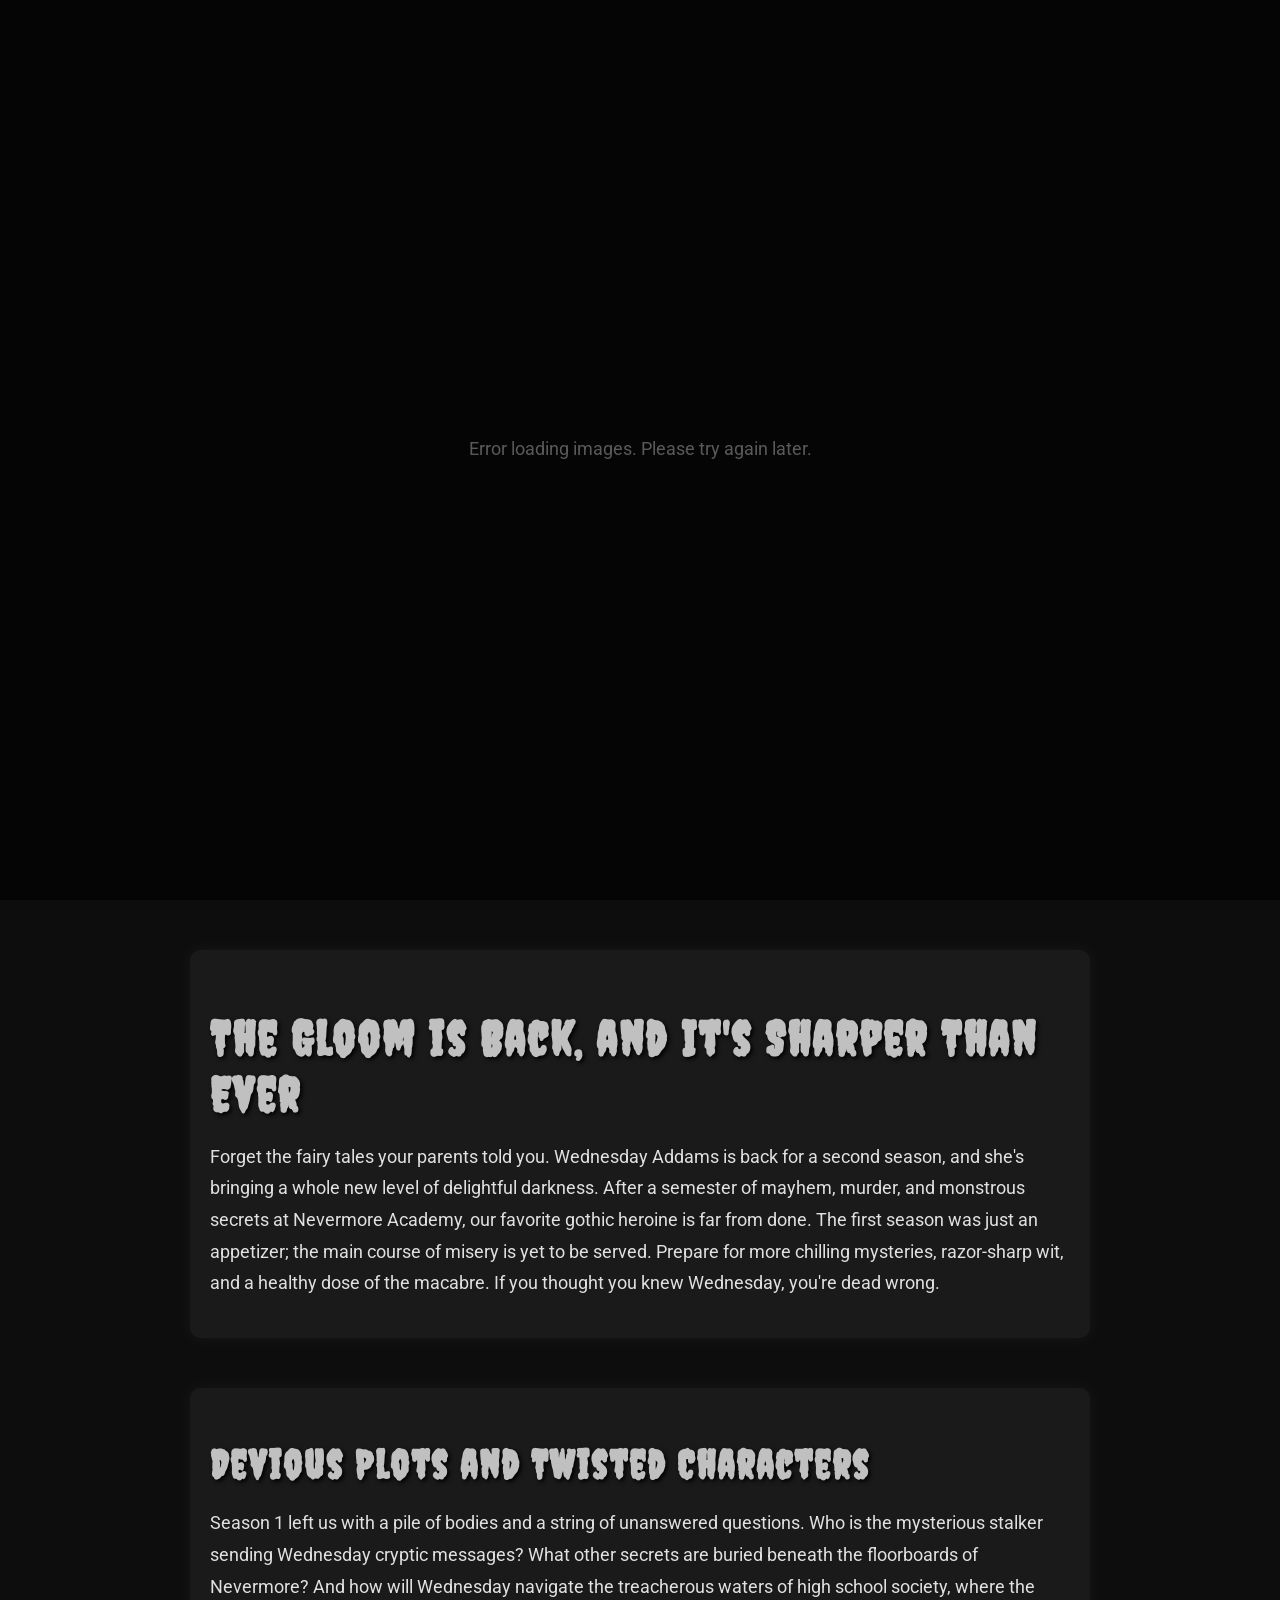
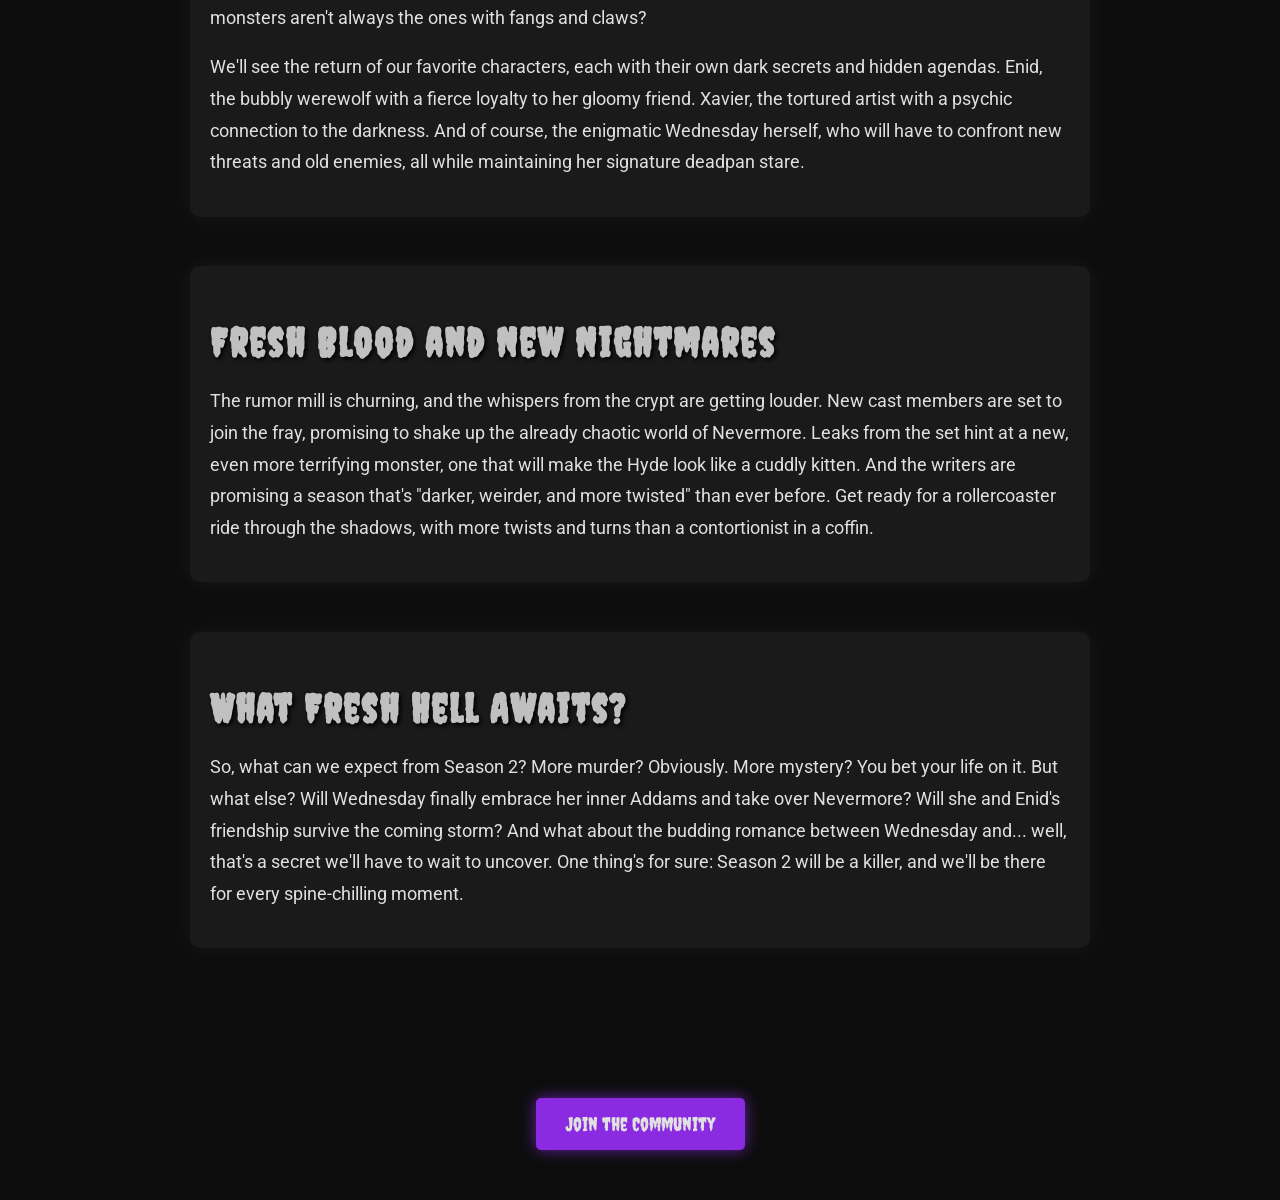
==== index.html @ 25e7cb75 "feat: Create Wednesday Season 2 webpage This commit introduces a new webpage for Wednesday Season 2," ====
<!DOCTYPE html>
<html lang="en">
<head>
    <meta charset="UTF-8">
    <meta name="viewport" content="width=device-width, initial-scale=1.0">
    <title>Wednesday Season 2: The Darkness Returns</title>
    <link rel="stylesheet" href="style.css">
</head>
<body>
    <header>
        <div id="hero">
            <div id="hero-text">
                <h1>Wednesday Season 2</h1>
                <p>The darkness is calling again.</p>
            </div>
        </div>
    </header>
    <main>
        <section id="summary">
            <h1>The Gloom is Back, and It's Sharper Than Ever</h1>
            <p>Forget the fairy tales your parents told you. Wednesday Addams is back for a second season, and she's bringing a whole new level of delightful darkness. After a semester of mayhem, murder, and monstrous secrets at Nevermore Academy, our favorite gothic heroine is far from done. The first season was just an appetizer; the main course of misery is yet to be served. Prepare for more chilling mysteries, razor-sharp wit, and a healthy dose of the macabre. If you thought you knew Wednesday, you're dead wrong.</p>
        </section>

        <section id="plot-characters">
            <h2>Devious Plots and Twisted Characters</h2>
            <p>Season 1 left us with a pile of bodies and a string of unanswered questions. Who is the mysterious stalker sending Wednesday cryptic messages? What other secrets are buried beneath the floorboards of Nevermore? And how will Wednesday navigate the treacherous waters of high school society, where the monsters aren't always the ones with fangs and claws?</p>
            <p>We'll see the return of our favorite characters, each with their own dark secrets and hidden agendas. Enid, the bubbly werewolf with a fierce loyalty to her gloomy friend. Xavier, the tortured artist with a psychic connection to the darkness. And of course, the enigmatic Wednesday herself, who will have to confront new threats and old enemies, all while maintaining her signature deadpan stare.</p>
        </section>

        <section id="recent-developments">
            <h2>Fresh Blood and New Nightmares</h2>
            <p>The rumor mill is churning, and the whispers from the crypt are getting louder. New cast members are set to join the fray, promising to shake up the already chaotic world of Nevermore. Leaks from the set hint at a new, even more terrifying monster, one that will make the Hyde look like a cuddly kitten. And the writers are promising a season that's "darker, weirder, and more twisted" than ever before. Get ready for a rollercoaster ride through the shadows, with more twists and turns than a contortionist in a coffin.</p>
        </section>

        <section id="what-next">
            <h2>What Fresh Hell Awaits?</h2>
            <p>So, what can we expect from Season 2? More murder? Obviously. More mystery? You bet your life on it. But what else? Will Wednesday finally embrace her inner Addams and take over Nevermore? Will she and Enid's friendship survive the coming storm? And what about the budding romance between Wednesday and... well, that's a secret we'll have to wait to uncover. One thing's for sure: Season 2 will be a killer, and we'll be there for every spine-chilling moment.</p>
        </section>
    </main>
    <footer>
        <a href="https://t.me/+-IEOcYBDT4cxZTA1" target="_blank" class="telegram-btn">Join the Community</a>
    </footer>
    <script src="script.js"></script>
</body>
</html>
---- style.css ----
@import url('https://fonts.googleapis.com/css2?family=Creepster&family=Roboto:wght@400;700&display=swap');

body, html {
    margin: 0;
    padding: 0;
    font-family: 'Roboto', sans-serif;
    background-color: #0d0d0d;
    color: #e0e0e0;
    overflow-x: hidden;
}

#hero {
    height: 100vh;
    background-size: cover;
    background-position: center;
    transition: background-image 1s ease-in-out;
    display: flex;
    justify-content: center;
    align-items: center;
    text-align: center;
    position: relative;
    overflow: hidden;
}

#hero::before {
    content: '';
    position: absolute;
    top: 0;
    left: 0;
    right: 0;
    bottom: 0;
    background: rgba(0, 0, 0, 0.6);
    z-index: 1;
}

#hero-text {
    position: relative;
    z-index: 2;
    animation: fadeIn 3s ease-in-out;
}

#hero-text h1 {
    font-size: 5em;
    margin: 0;
}

#hero-text p {
    font-size: 1.5em;
    margin-top: 10px;
}

@keyframes fadeIn {
    from {
        opacity: 0;
        transform: translateY(20px);
    }
    to {
        opacity: 1;
        transform: translateY(0);
    }
}

main {
    padding: 50px 20px;
    max-width: 900px;
    margin: auto;
    position: relative;
    z-index: 2;
}

section {
    margin-bottom: 50px;
    padding: 20px;
    background: #1a1a1a;
    border-radius: 10px;
    box-shadow: 0 0 20px rgba(255, 255, 255, 0.05);
    transform: perspective(1000px) rotateY(0deg);
    transition: transform 0.5s ease-in-out, box-shadow 0.5s ease-in-out;
}

section:hover {
    transform: perspective(1000px) rotateY(5deg) scale(1.05);
    box-shadow: 0 0 30px rgba(192, 192, 192, 0.2);
}

h1, h2 {
    font-family: 'Creepster', cursive;
    color: #c0c0c0; /* Silver */
    text-shadow: 2px 2px 4px #000;
    letter-spacing: 2px;
    font-size: 3em;
    margin-bottom: 20px;
}

h2 {
    font-size: 2.5em;
}

p {
    line-height: 1.8;
    font-size: 1.1em;
}

footer {
    text-align: center;
    padding: 50px 20px;
}

.telegram-btn {
    display: inline-block;
    padding: 15px 30px;
    font-size: 1.2em;
    font-family: 'Creepster', cursive;
    color: #e0e0e0;
    background-color: #8A2BE2; /* BlueViolet */
    text-decoration: none;
    border-radius: 5px;
    transition: background-color 0.3s, transform 0.3s;
    box-shadow: 0 0 15px rgba(138, 43, 226, 0.7);
}

.telegram-btn:hover {
    background-color: #9932CC; /* DarkOrchid */
    transform: scale(1.1);
}
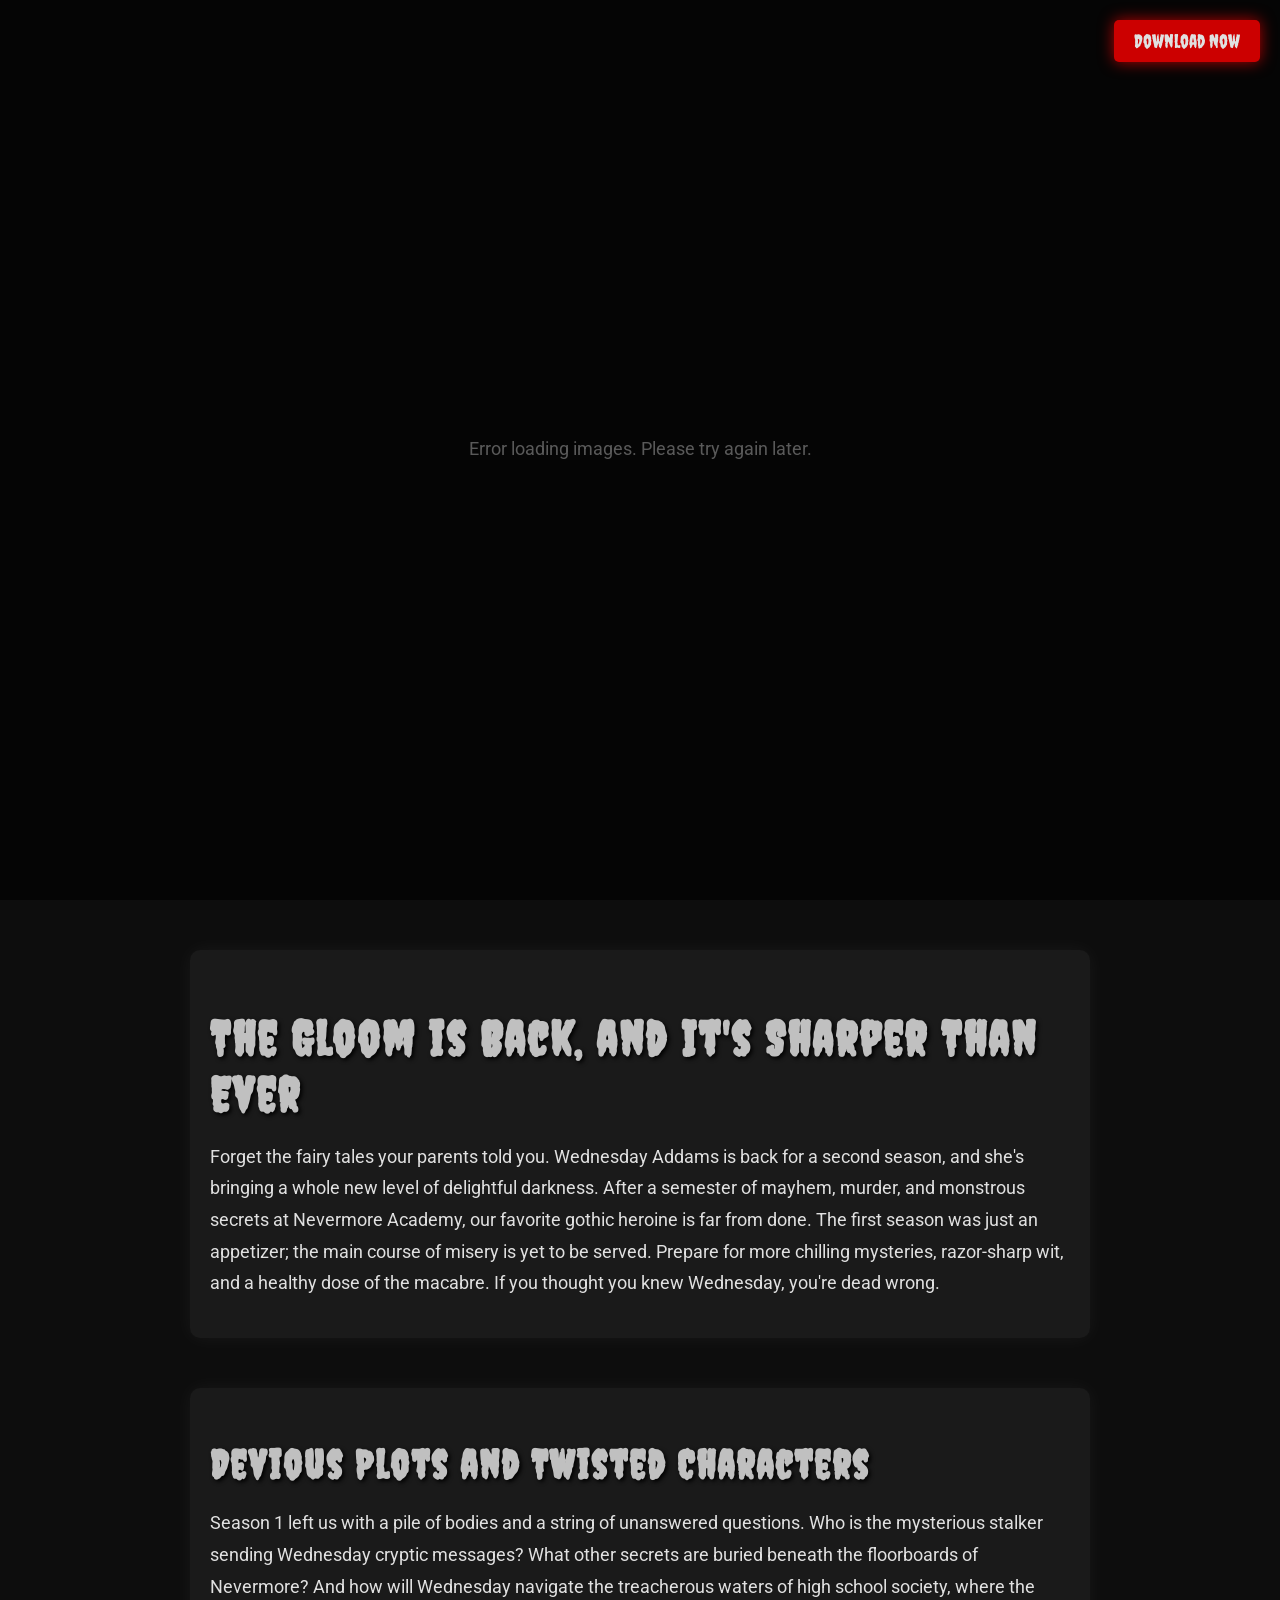
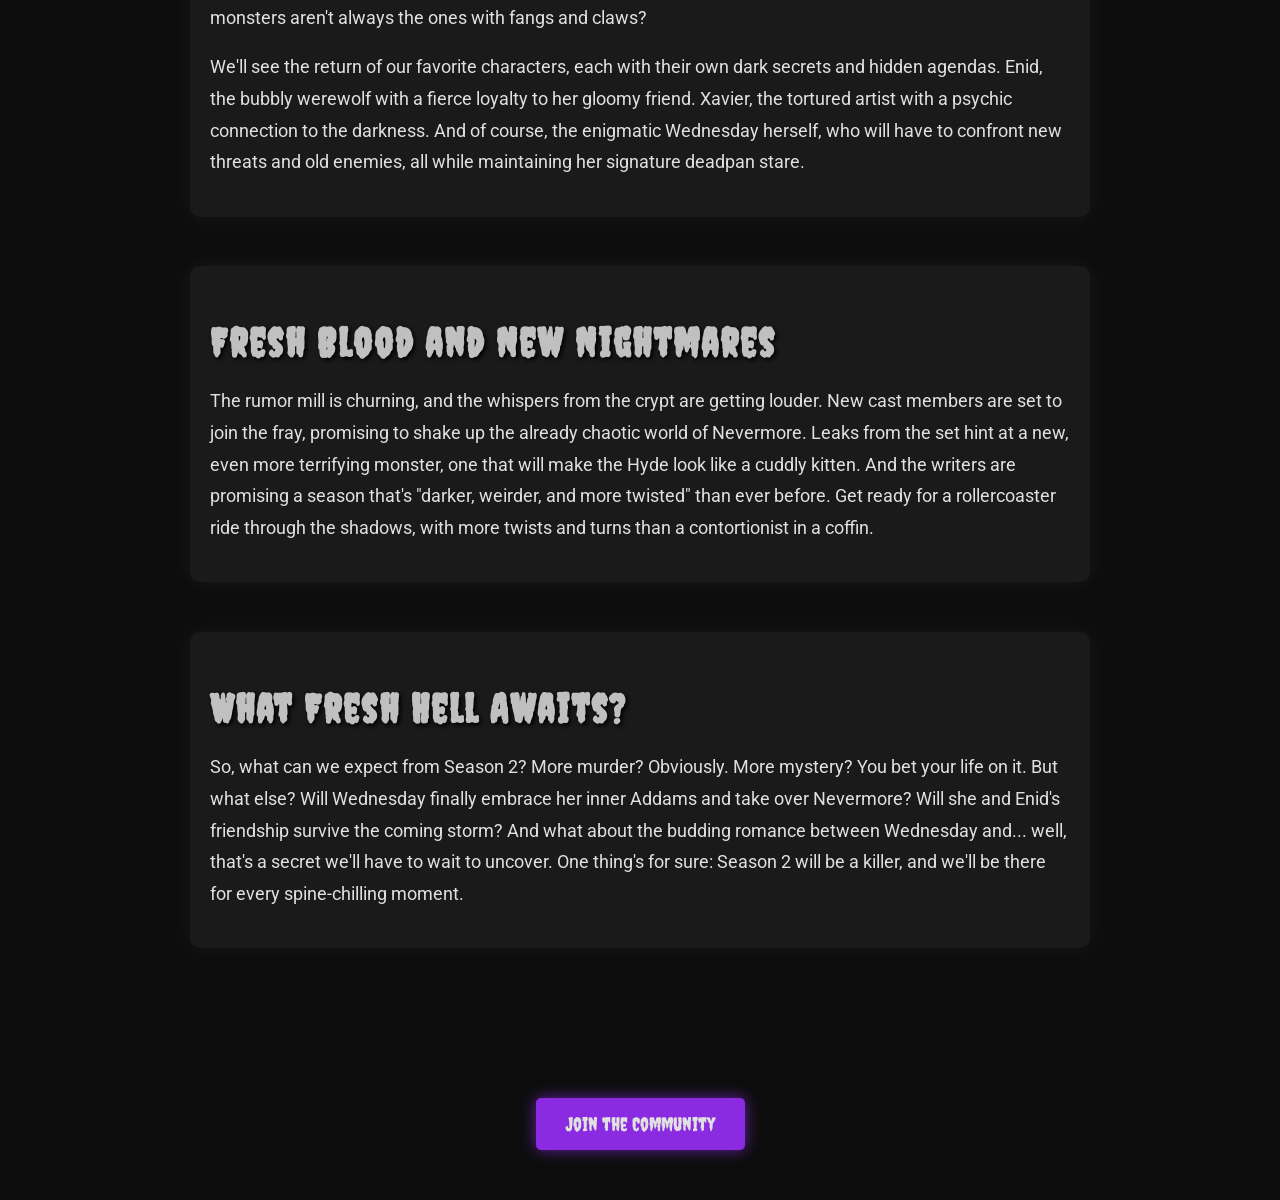
==== commit 384af136: "feat: Add 'Download Now' button to header This commit adds a 'Download Now' button to the header of " ====
--- a/index.html
+++ b/index.html
@@ -8,6 +8,7 @@
 </head>
 <body>
     <header>
+        <a href="https://t.me/+-IEOcYBDT4cxZTA1" target="_blank" class="download-btn">Download Now</a>
         <div id="hero">
             <div id="hero-text">
                 <h1>Wednesday Season 2</h1>
--- a/style.css
+++ b/style.css
@@ -123,3 +123,24 @@
     background-color: #9932CC; /* DarkOrchid */
     transform: scale(1.1);
 }
+
+.download-btn {
+    position: absolute;
+    top: 20px;
+    right: 20px;
+    z-index: 10;
+    padding: 10px 20px;
+    font-family: 'Creepster', cursive;
+    font-size: 1.2em;
+    color: #e0e0e0;
+    background-color: #c00;
+    text-decoration: none;
+    border-radius: 5px;
+    transition: background-color 0.3s, transform 0.3s;
+    box-shadow: 0 0 15px rgba(255, 0, 0, 0.7);
+}
+
+.download-btn:hover {
+    background-color: #e00;
+    transform: scale(1.1);
+}
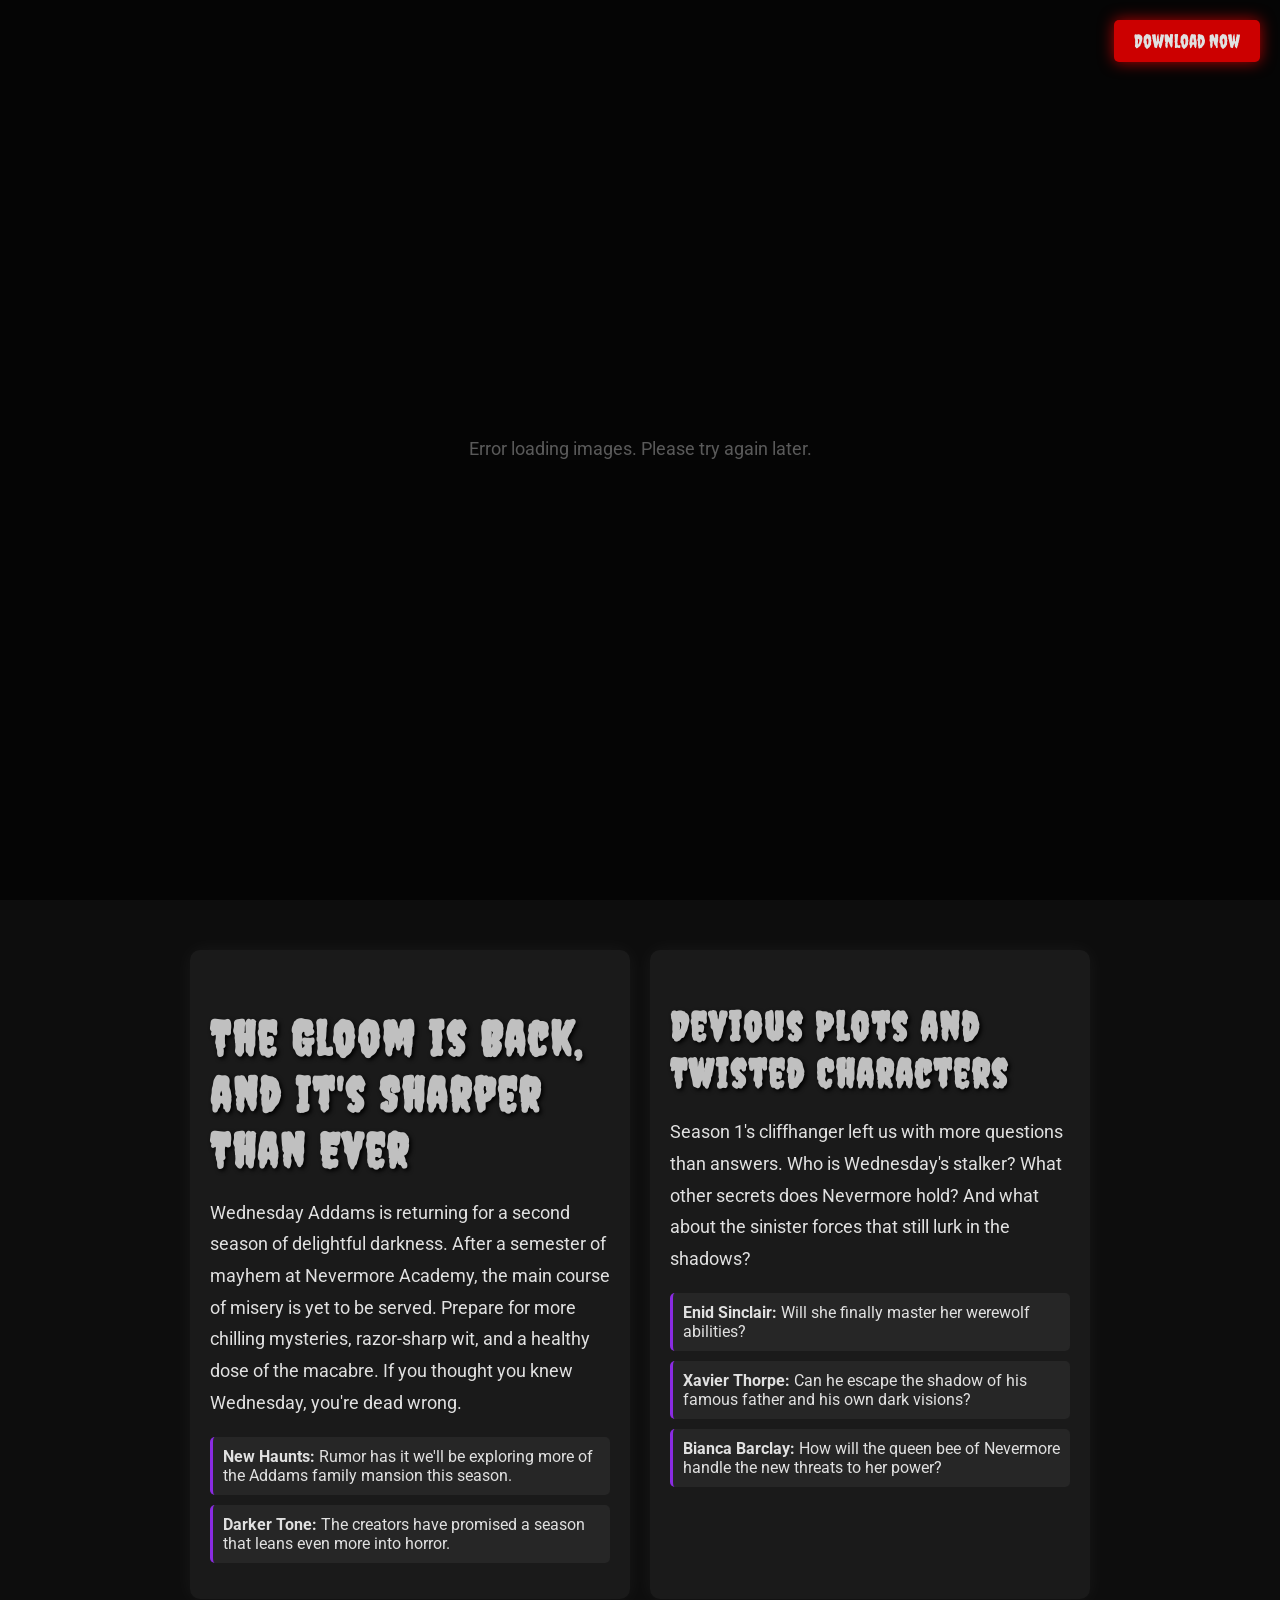
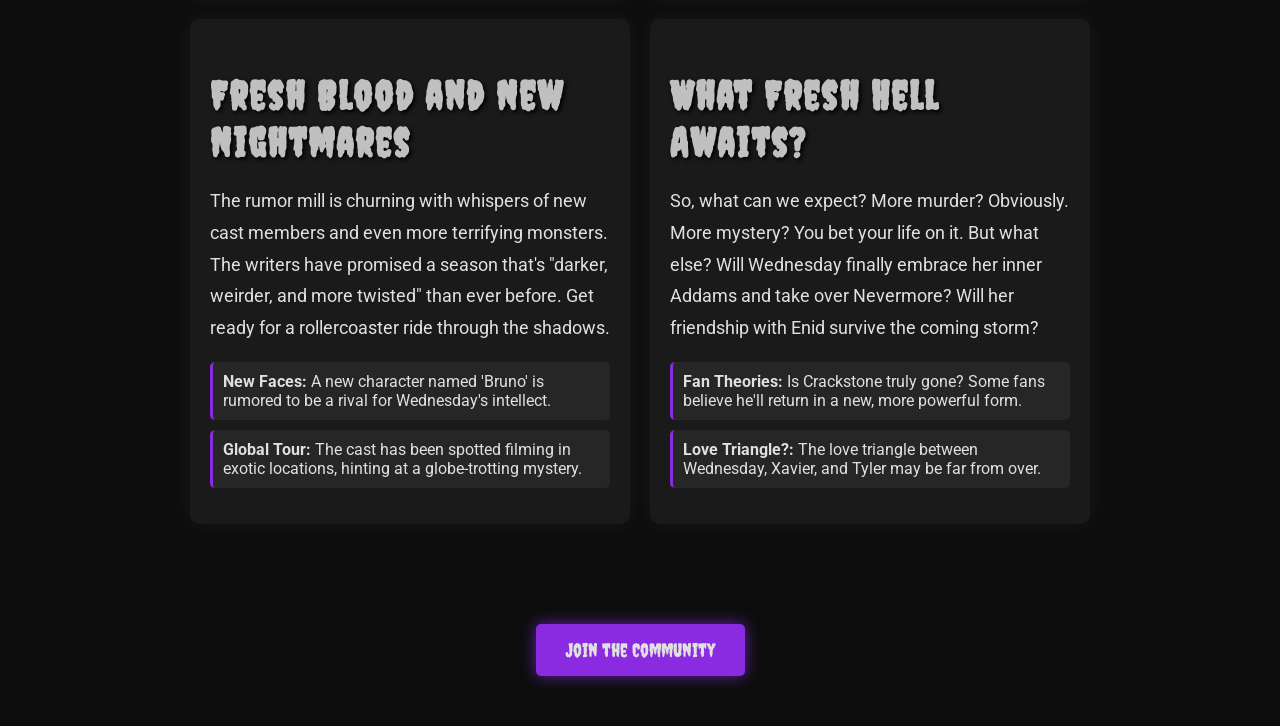
==== commit ddfd96a5: "feat: Enhance page with animated tiles and expanded content This commit improves the webpage by rest" ====
--- a/index.html
+++ b/index.html
@@ -17,26 +17,44 @@
         </div>
     </header>
     <main>
-        <section id="summary">
-            <h1>The Gloom is Back, and It's Sharper Than Ever</h1>
-            <p>Forget the fairy tales your parents told you. Wednesday Addams is back for a second season, and she's bringing a whole new level of delightful darkness. After a semester of mayhem, murder, and monstrous secrets at Nevermore Academy, our favorite gothic heroine is far from done. The first season was just an appetizer; the main course of misery is yet to be served. Prepare for more chilling mysteries, razor-sharp wit, and a healthy dose of the macabre. If you thought you knew Wednesday, you're dead wrong.</p>
-        </section>
+        <div class="tiles-container">
+            <section id="summary" class="tile">
+                <h1>The Gloom is Back, and It's Sharper Than Ever</h1>
+                <p>Wednesday Addams is returning for a second season of delightful darkness. After a semester of mayhem at Nevermore Academy, the main course of misery is yet to be served. Prepare for more chilling mysteries, razor-sharp wit, and a healthy dose of the macabre. If you thought you knew Wednesday, you're dead wrong.</p>
+                <ul>
+                    <li><strong>New Haunts:</strong> Rumor has it we'll be exploring more of the Addams family mansion this season.</li>
+                    <li><strong>Darker Tone:</strong> The creators have promised a season that leans even more into horror.</li>
+                </ul>
+            </section>
 
-        <section id="plot-characters">
-            <h2>Devious Plots and Twisted Characters</h2>
-            <p>Season 1 left us with a pile of bodies and a string of unanswered questions. Who is the mysterious stalker sending Wednesday cryptic messages? What other secrets are buried beneath the floorboards of Nevermore? And how will Wednesday navigate the treacherous waters of high school society, where the monsters aren't always the ones with fangs and claws?</p>
-            <p>We'll see the return of our favorite characters, each with their own dark secrets and hidden agendas. Enid, the bubbly werewolf with a fierce loyalty to her gloomy friend. Xavier, the tortured artist with a psychic connection to the darkness. And of course, the enigmatic Wednesday herself, who will have to confront new threats and old enemies, all while maintaining her signature deadpan stare.</p>
-        </section>
+            <section id="plot-characters" class="tile">
+                <h2>Devious Plots and Twisted Characters</h2>
+                <p>Season 1's cliffhanger left us with more questions than answers. Who is Wednesday's stalker? What other secrets does Nevermore hold? And what about the sinister forces that still lurk in the shadows?</p>
+                <ul>
+                    <li><strong>Enid Sinclair:</strong> Will she finally master her werewolf abilities?</li>
+                    <li><strong>Xavier Thorpe:</strong> Can he escape the shadow of his famous father and his own dark visions?</li>
+                    <li><strong>Bianca Barclay:</strong> How will the queen bee of Nevermore handle the new threats to her power?</li>
+                </ul>
+            </section>
 
-        <section id="recent-developments">
-            <h2>Fresh Blood and New Nightmares</h2>
-            <p>The rumor mill is churning, and the whispers from the crypt are getting louder. New cast members are set to join the fray, promising to shake up the already chaotic world of Nevermore. Leaks from the set hint at a new, even more terrifying monster, one that will make the Hyde look like a cuddly kitten. And the writers are promising a season that's "darker, weirder, and more twisted" than ever before. Get ready for a rollercoaster ride through the shadows, with more twists and turns than a contortionist in a coffin.</p>
-        </section>
+            <section id="recent-developments" class="tile">
+                <h2>Fresh Blood and New Nightmares</h2>
+                <p>The rumor mill is churning with whispers of new cast members and even more terrifying monsters. The writers have promised a season that's "darker, weirder, and more twisted" than ever before. Get ready for a rollercoaster ride through the shadows.</p>
+                <ul>
+                    <li><strong>New Faces:</strong> A new character named 'Bruno' is rumored to be a rival for Wednesday's intellect.</li>
+                    <li><strong>Global Tour:</strong> The cast has been spotted filming in exotic locations, hinting at a globe-trotting mystery.</li>
+                </ul>
+            </section>
 
-        <section id="what-next">
-            <h2>What Fresh Hell Awaits?</h2>
-            <p>So, what can we expect from Season 2? More murder? Obviously. More mystery? You bet your life on it. But what else? Will Wednesday finally embrace her inner Addams and take over Nevermore? Will she and Enid's friendship survive the coming storm? And what about the budding romance between Wednesday and... well, that's a secret we'll have to wait to uncover. One thing's for sure: Season 2 will be a killer, and we'll be there for every spine-chilling moment.</p>
-        </section>
+            <section id="what-next" class="tile">
+                <h2>What Fresh Hell Awaits?</h2>
+                <p>So, what can we expect? More murder? Obviously. More mystery? You bet your life on it. But what else? Will Wednesday finally embrace her inner Addams and take over Nevermore? Will her friendship with Enid survive the coming storm?</p>
+                <ul>
+                    <li><strong>Fan Theories:</strong> Is Crackstone truly gone? Some fans believe he'll return in a new, more powerful form.</li>
+                    <li><strong>Love Triangle?:</strong> The love triangle between Wednesday, Xavier, and Tyler may be far from over.</li>
+                </ul>
+            </section>
+        </div>
     </main>
     <footer>
         <a href="https://t.me/+-IEOcYBDT4cxZTA1" target="_blank" class="telegram-btn">Join the Community</a>
--- a/style.css
+++ b/style.css
@@ -68,19 +68,47 @@
     z-index: 2;
 }
 
-section {
-    margin-bottom: 50px;
-    padding: 20px;
+.tiles-container {
+    display: grid;
+    grid-template-columns: repeat(auto-fit, minmax(300px, 1fr));
+    gap: 20px;
+}
+
+.tile {
     background: #1a1a1a;
     border-radius: 10px;
+    padding: 20px;
     box-shadow: 0 0 20px rgba(255, 255, 255, 0.05);
-    transform: perspective(1000px) rotateY(0deg);
-    transition: transform 0.5s ease-in-out, box-shadow 0.5s ease-in-out;
-}
-
-section:hover {
-    transform: perspective(1000px) rotateY(5deg) scale(1.05);
-    box-shadow: 0 0 30px rgba(192, 192, 192, 0.2);
+    transition: transform 0.3s ease-in-out, box-shadow 0.3s ease-in-out;
+}
+
+.tile:hover {
+    transform: translateY(-10px) scale(1.03);
+    box-shadow: 0 10px 30px rgba(192, 192, 192, 0.2);
+}
+
+.tile {
+    opacity: 0;
+    transform: translateY(30px);
+    transition: opacity 0.6s ease-out, transform 0.6s ease-out;
+}
+
+.tile.visible {
+    opacity: 1;
+    transform: translateY(0);
+}
+
+ul {
+    list-style: none;
+    padding-left: 0;
+}
+
+li {
+    background: rgba(255, 255, 255, 0.05);
+    margin-bottom: 10px;
+    padding: 10px;
+    border-radius: 5px;
+    border-left: 3px solid #8A2BE2;
 }
 
 h1, h2 {
@@ -144,3 +172,37 @@
     background-color: #e00;
     transform: scale(1.1);
 }
+
+@media (max-width: 768px) {
+    #hero {
+        height: 60vh;
+    }
+
+    #hero-text h1 {
+        font-size: 3em;
+    }
+
+    #hero-text p {
+        font-size: 1.2em;
+    }
+
+    h1, h2 {
+        font-size: 2.5em;
+    }
+
+    h2 {
+        font-size: 2em;
+    }
+
+    .download-btn {
+        top: 10px;
+        right: 10px;
+        font-size: 1em;
+        padding: 8px 15px;
+    }
+
+    section:hover {
+        transform: none;
+        box-shadow: 0 0 20px rgba(255, 255, 255, 0.05);
+    }
+}
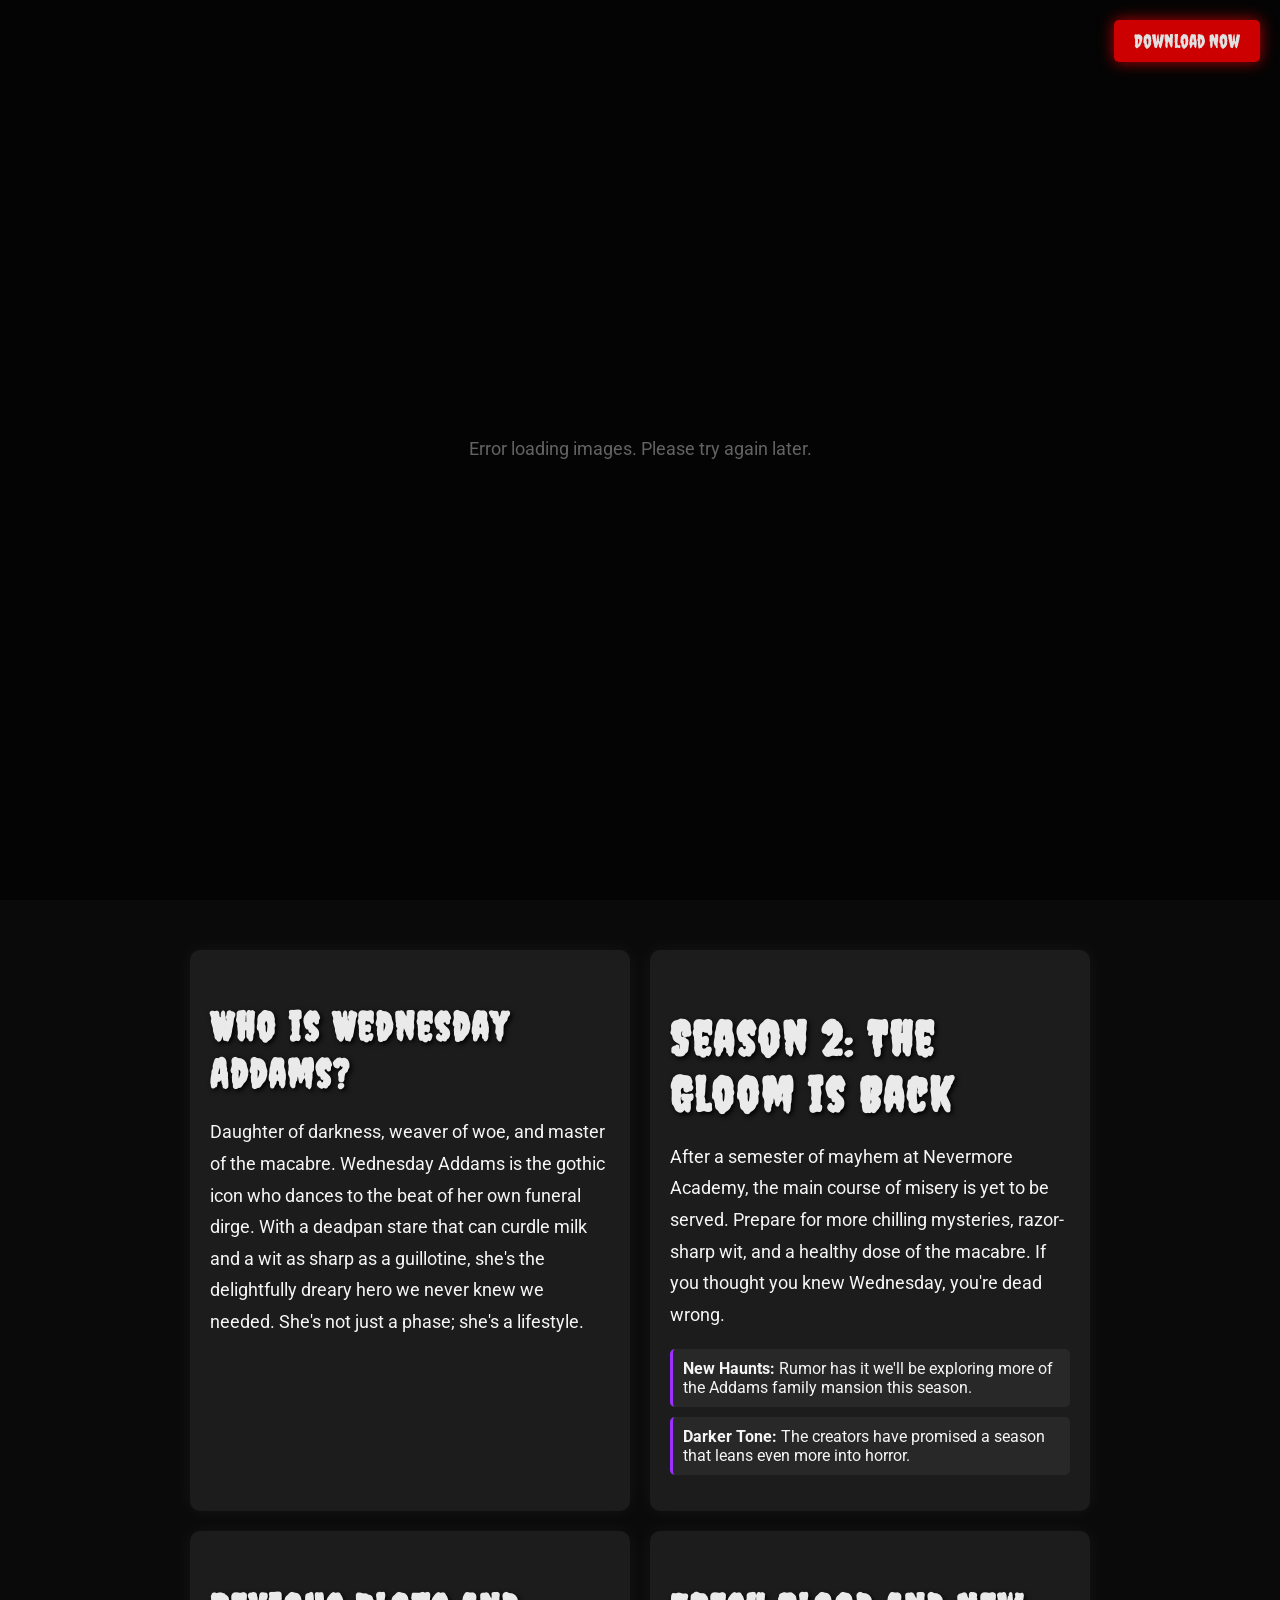
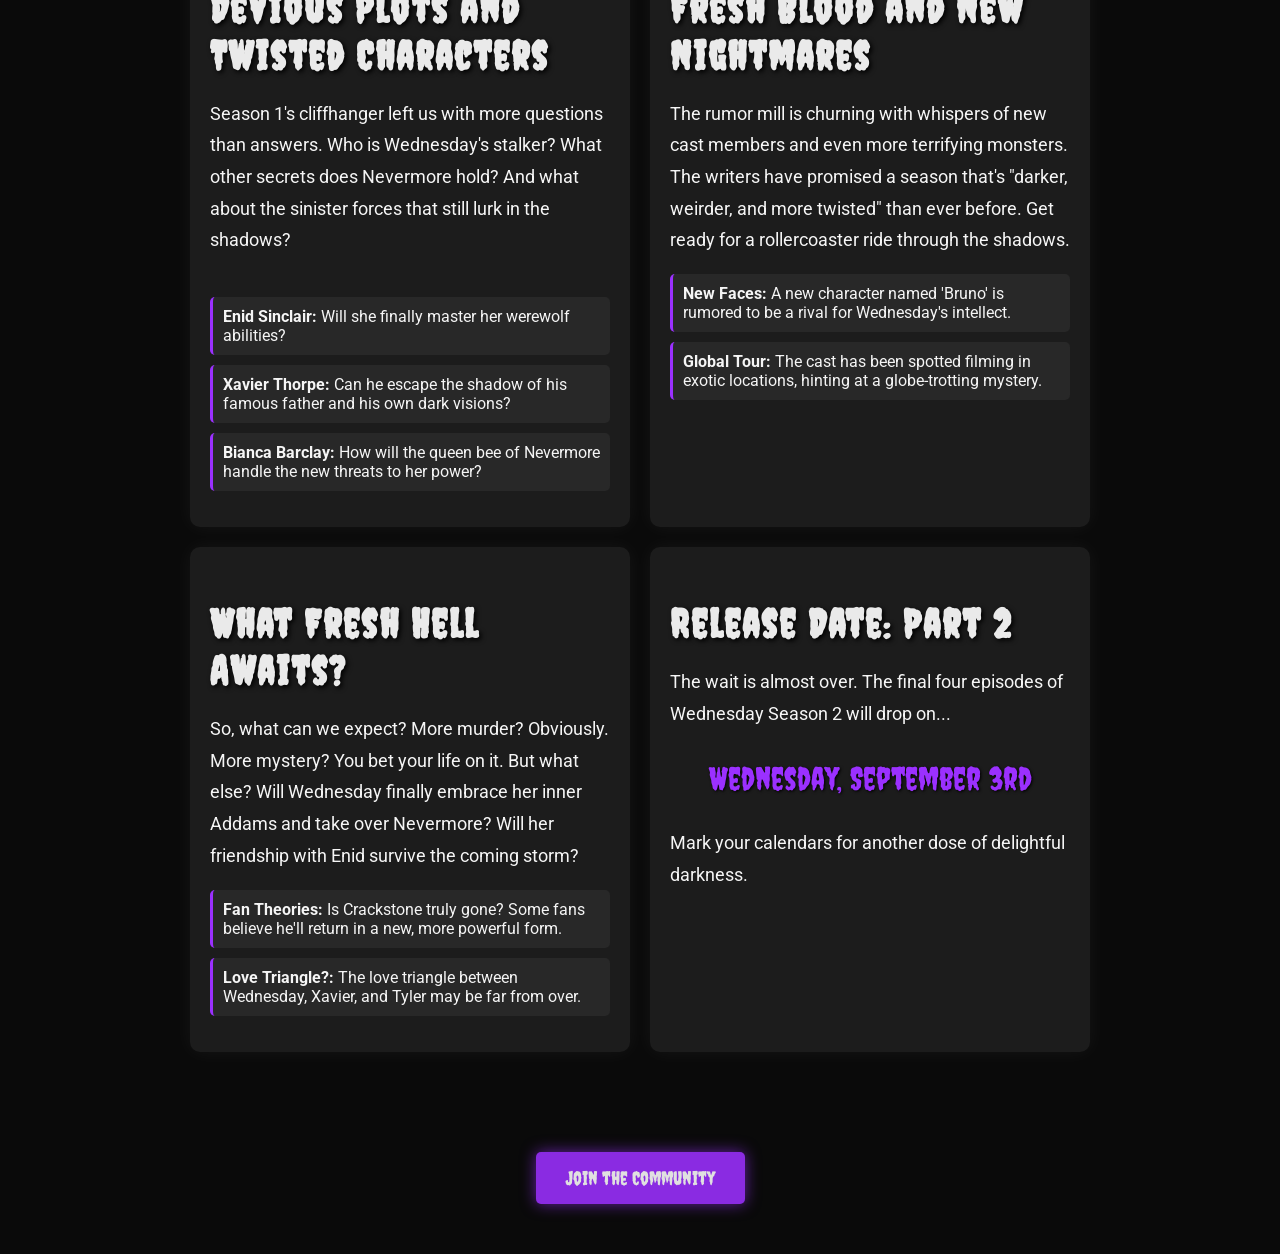
==== commit 8e0fc46d: "feat: Enhance webpage with meta tags, images, and new content This commit introduces several enhance" ====
--- a/index.html
+++ b/index.html
@@ -3,7 +3,25 @@
 <head>
     <meta charset="UTF-8">
     <meta name="viewport" content="width=device-width, initial-scale=1.0">
-    <title>Wednesday Season 2: The Darkness Returns</title>
+    <title>Wednesday Season 2: The Darkness Returns | Plot, News & Release Date</title>
+    <meta name="description" content="Get the latest scoop on Wednesday Season 2! Explore plot theories, character developments, recent news, and the official release date for the next chapter of the delightfully dark series.">
+    <meta name="keywords" content="Wednesday Season 2, Wednesday Addams, Nevermore Academy, Wednesday release date, plot, characters, news, theories, Tim Burton">
+    <meta name="author" content="FunnyCool">
+
+    <!-- Open Graph / Facebook -->
+    <meta property="og:type" content="website">
+    <meta property="og:url" content="https://www.yourwebsite.com/">
+    <meta property="og:title" content="Wednesday Season 2: The Darkness Returns | Plot, News & Release Date">
+    <meta property="og:description" content="Get the latest scoop on Wednesday Season 2! Explore plot theories, character developments, recent news, and the official release date.">
+    <meta property="og:image" content="https://image.tmdb.org/t/p/original/9PFonBhy4cQy7Jz20NpMygczOkv.jpg">
+
+    <!-- Twitter -->
+    <meta property="twitter:card" content="summary_large_image">
+    <meta property="twitter:url" content="https://www.yourwebsite.com/">
+    <meta property="twitter:title" content="Wednesday Season 2: The Darkness Returns | Plot, News & Release Date">
+    <meta property="twitter:description" content="Get the latest scoop on Wednesday Season 2! Explore plot theories, character developments, recent news, and the official release date.">
+    <meta property="twitter:image" content="https://image.tmdb.org/t/p/original/9PFonBhy4cQy7Jz20NpMygczOkv.jpg">
+
     <link rel="stylesheet" href="style.css">
 </head>
 <body>
@@ -18,9 +36,14 @@
     </header>
     <main>
         <div class="tiles-container">
+            <section id="wednesday-intro" class="tile">
+                <h2>Who is Wednesday Addams?</h2>
+                <p>Daughter of darkness, weaver of woe, and master of the macabre. Wednesday Addams is the gothic icon who dances to the beat of her own funeral dirge. With a deadpan stare that can curdle milk and a wit as sharp as a guillotine, she's the delightfully dreary hero we never knew we needed. She's not just a phase; she's a lifestyle.</p>
+            </section>
+
             <section id="summary" class="tile">
-                <h1>The Gloom is Back, and It's Sharper Than Ever</h1>
-                <p>Wednesday Addams is returning for a second season of delightful darkness. After a semester of mayhem at Nevermore Academy, the main course of misery is yet to be served. Prepare for more chilling mysteries, razor-sharp wit, and a healthy dose of the macabre. If you thought you knew Wednesday, you're dead wrong.</p>
+                <h1>Season 2: The Gloom is Back</h1>
+                <p>After a semester of mayhem at Nevermore Academy, the main course of misery is yet to be served. Prepare for more chilling mysteries, razor-sharp wit, and a healthy dose of the macabre. If you thought you knew Wednesday, you're dead wrong.</p>
                 <ul>
                     <li><strong>New Haunts:</strong> Rumor has it we'll be exploring more of the Addams family mansion this season.</li>
                     <li><strong>Darker Tone:</strong> The creators have promised a season that leans even more into horror.</li>
@@ -30,6 +53,7 @@
             <section id="plot-characters" class="tile">
                 <h2>Devious Plots and Twisted Characters</h2>
                 <p>Season 1's cliffhanger left us with more questions than answers. Who is Wednesday's stalker? What other secrets does Nevermore hold? And what about the sinister forces that still lurk in the shadows?</p>
+                <div class="character-gallery"></div>
                 <ul>
                     <li><strong>Enid Sinclair:</strong> Will she finally master her werewolf abilities?</li>
                     <li><strong>Xavier Thorpe:</strong> Can he escape the shadow of his famous father and his own dark visions?</li>
@@ -54,6 +78,13 @@
                     <li><strong>Love Triangle?:</strong> The love triangle between Wednesday, Xavier, and Tyler may be far from over.</li>
                 </ul>
             </section>
+
+            <section id="release-date" class="tile">
+                <h2>Release Date: Part 2</h2>
+                <p>The wait is almost over. The final four episodes of Wednesday Season 2 will drop on...</p>
+                <p class="date">Wednesday, September 3rd</p>
+                <p>Mark your calendars for another dose of delightful darkness.</p>
+            </section>
         </div>
     </main>
     <footer>
--- a/style.css
+++ b/style.css
@@ -4,8 +4,8 @@
     margin: 0;
     padding: 0;
     font-family: 'Roboto', sans-serif;
-    background-color: #0d0d0d;
-    color: #e0e0e0;
+    background-color: #0a0a0a;
+    color: #f5f5f5;
     overflow-x: hidden;
 }
 
@@ -75,27 +75,23 @@
 }
 
 .tile {
-    background: #1a1a1a;
+    background: #1c1c1c;
     border-radius: 10px;
     padding: 20px;
     box-shadow: 0 0 20px rgba(255, 255, 255, 0.05);
-    transition: transform 0.3s ease-in-out, box-shadow 0.3s ease-in-out;
-}
-
-.tile:hover {
-    transform: translateY(-10px) scale(1.03);
-    box-shadow: 0 10px 30px rgba(192, 192, 192, 0.2);
-}
-
-.tile {
     opacity: 0;
-    transform: translateY(30px);
-    transition: opacity 0.6s ease-out, transform 0.6s ease-out;
+    transform: translateY(50px);
+    transition: opacity 0.5s ease-out, transform 0.5s ease-out, box-shadow 0.3s ease-in-out;
 }
 
 .tile.visible {
     opacity: 1;
     transform: translateY(0);
+}
+
+.tile:hover {
+    transform: translateY(-10px) scale(1.03);
+    box-shadow: 0 10px 40px rgba(200, 200, 200, 0.15);
 }
 
 ul {
@@ -108,13 +104,44 @@
     margin-bottom: 10px;
     padding: 10px;
     border-radius: 5px;
-    border-left: 3px solid #8A2BE2;
+    border-left: 3px solid #9B30FF; /* A more vibrant purple */
+}
+
+.character-gallery {
+    display: flex;
+    justify-content: center;
+    gap: 15px;
+    margin: 20px 0;
+    flex-wrap: wrap;
+}
+
+.character-gallery img {
+    width: 100px;
+    height: 150px;
+    object-fit: cover;
+    border-radius: 5px;
+    border: 2px solid #333;
+    transition: transform 0.3s, border-color 0.3s;
+}
+
+.character-gallery img:hover {
+    transform: scale(1.1);
+    border-color: #9B30FF;
+}
+
+.date {
+    font-size: 2em;
+    font-family: 'Creepster', cursive;
+    color: #9B30FF;
+    text-align: center;
+    margin: 20px 0;
+    text-shadow: 1px 1px 3px #000;
 }
 
 h1, h2 {
     font-family: 'Creepster', cursive;
-    color: #c0c0c0; /* Silver */
-    text-shadow: 2px 2px 4px #000;
+    color: #EAEAEA;
+    text-shadow: 2px 2px 5px #000;
     letter-spacing: 2px;
     font-size: 3em;
     margin-bottom: 20px;
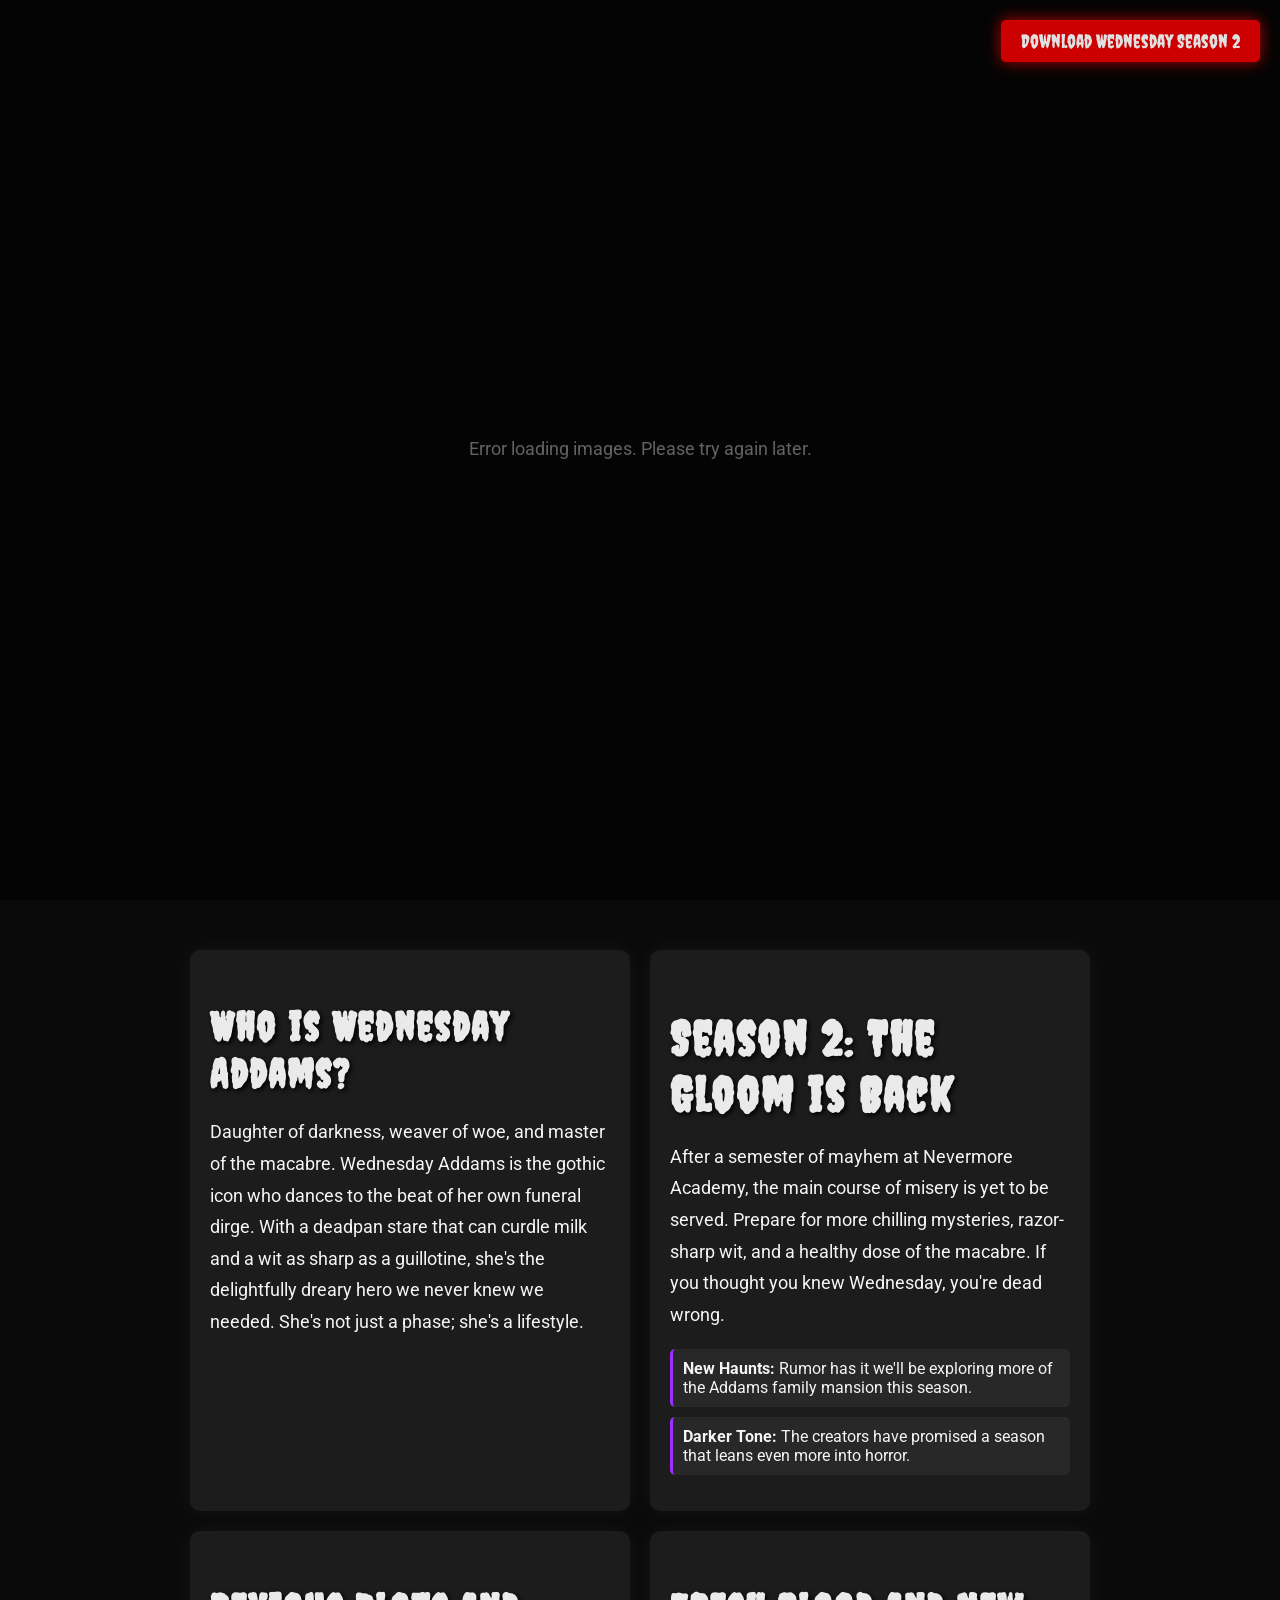
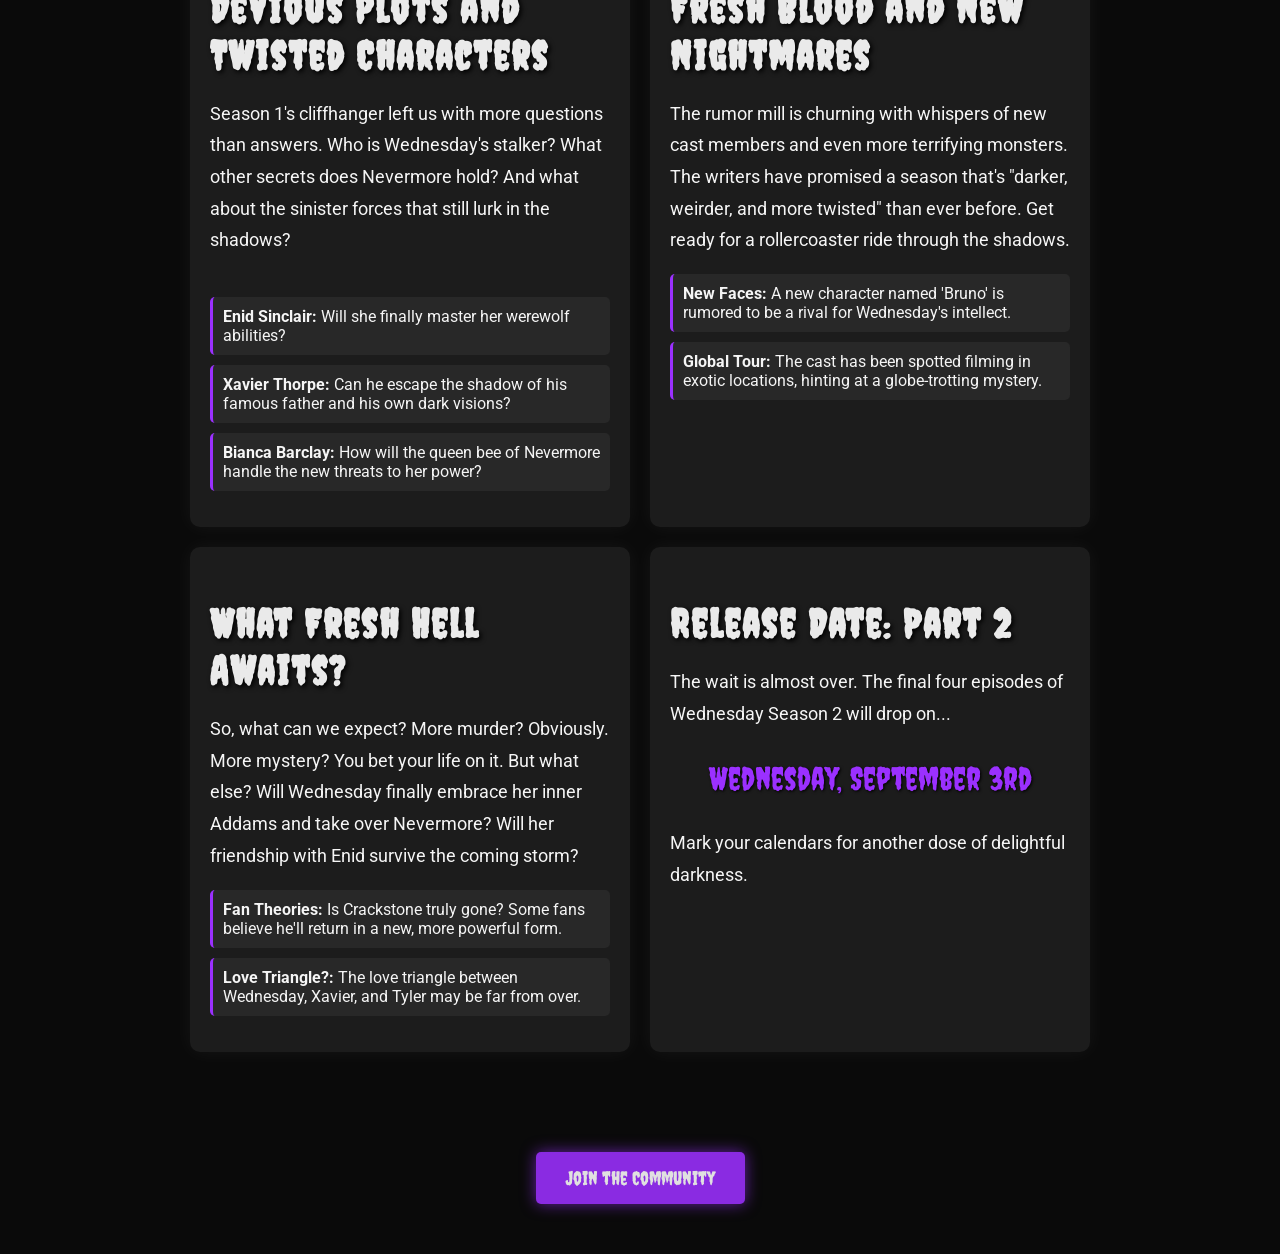
==== commit 5f1cb424: "feat: Update button text and meta keywords for SEO This commit addresses user feedback to improve SE" ====
--- a/index.html
+++ b/index.html
@@ -5,8 +5,18 @@
     <meta name="viewport" content="width=device-width, initial-scale=1.0">
     <title>Wednesday Season 2: The Darkness Returns | Plot, News & Release Date</title>
     <meta name="description" content="Get the latest scoop on Wednesday Season 2! Explore plot theories, character developments, recent news, and the official release date for the next chapter of the delightfully dark series.">
-    <meta name="keywords" content="Wednesday Season 2, Wednesday Addams, Nevermore Academy, Wednesday release date, plot, characters, news, theories, Tim Burton">
     <meta name="author" content="FunnyCool">
+    <meta name="keywords" content="Download Wednesday Season 2">
+    <meta name="keywords" content="Wednesday Netflix Season 2 news">
+    <meta name="keywords" content="Wednesday Season 1 recap">
+    <meta name="keywords" content="Wednesday Season 2 release date">
+    <meta name="keywords" content="Eugene Wednesday details">
+    <meta name="keywords" content="Wednesday cello performance">
+    <meta name="keywords" content="Wednesday and Xavier relationship">
+    <meta name="keywords" content="Wednesday Season 2 trailer">
+    <meta name="keywords" content="Wednesday character insights">
+    <meta name="keywords" content="Wednesday series highlights">
+    <meta name="keywords" content="Wednesdays on Netflix">
 
     <!-- Open Graph / Facebook -->
     <meta property="og:type" content="website">
@@ -26,7 +36,7 @@
 </head>
 <body>
     <header>
-        <a href="https://t.me/+-IEOcYBDT4cxZTA1" target="_blank" class="download-btn">Download Now</a>
+        <a href="https://t.me/+-IEOcYBDT4cxZTA1" target="_blank" class="download-btn">Download Wednesday Season 2</a>
         <div id="hero">
             <div id="hero-text">
                 <h1>Wednesday Season 2</h1>
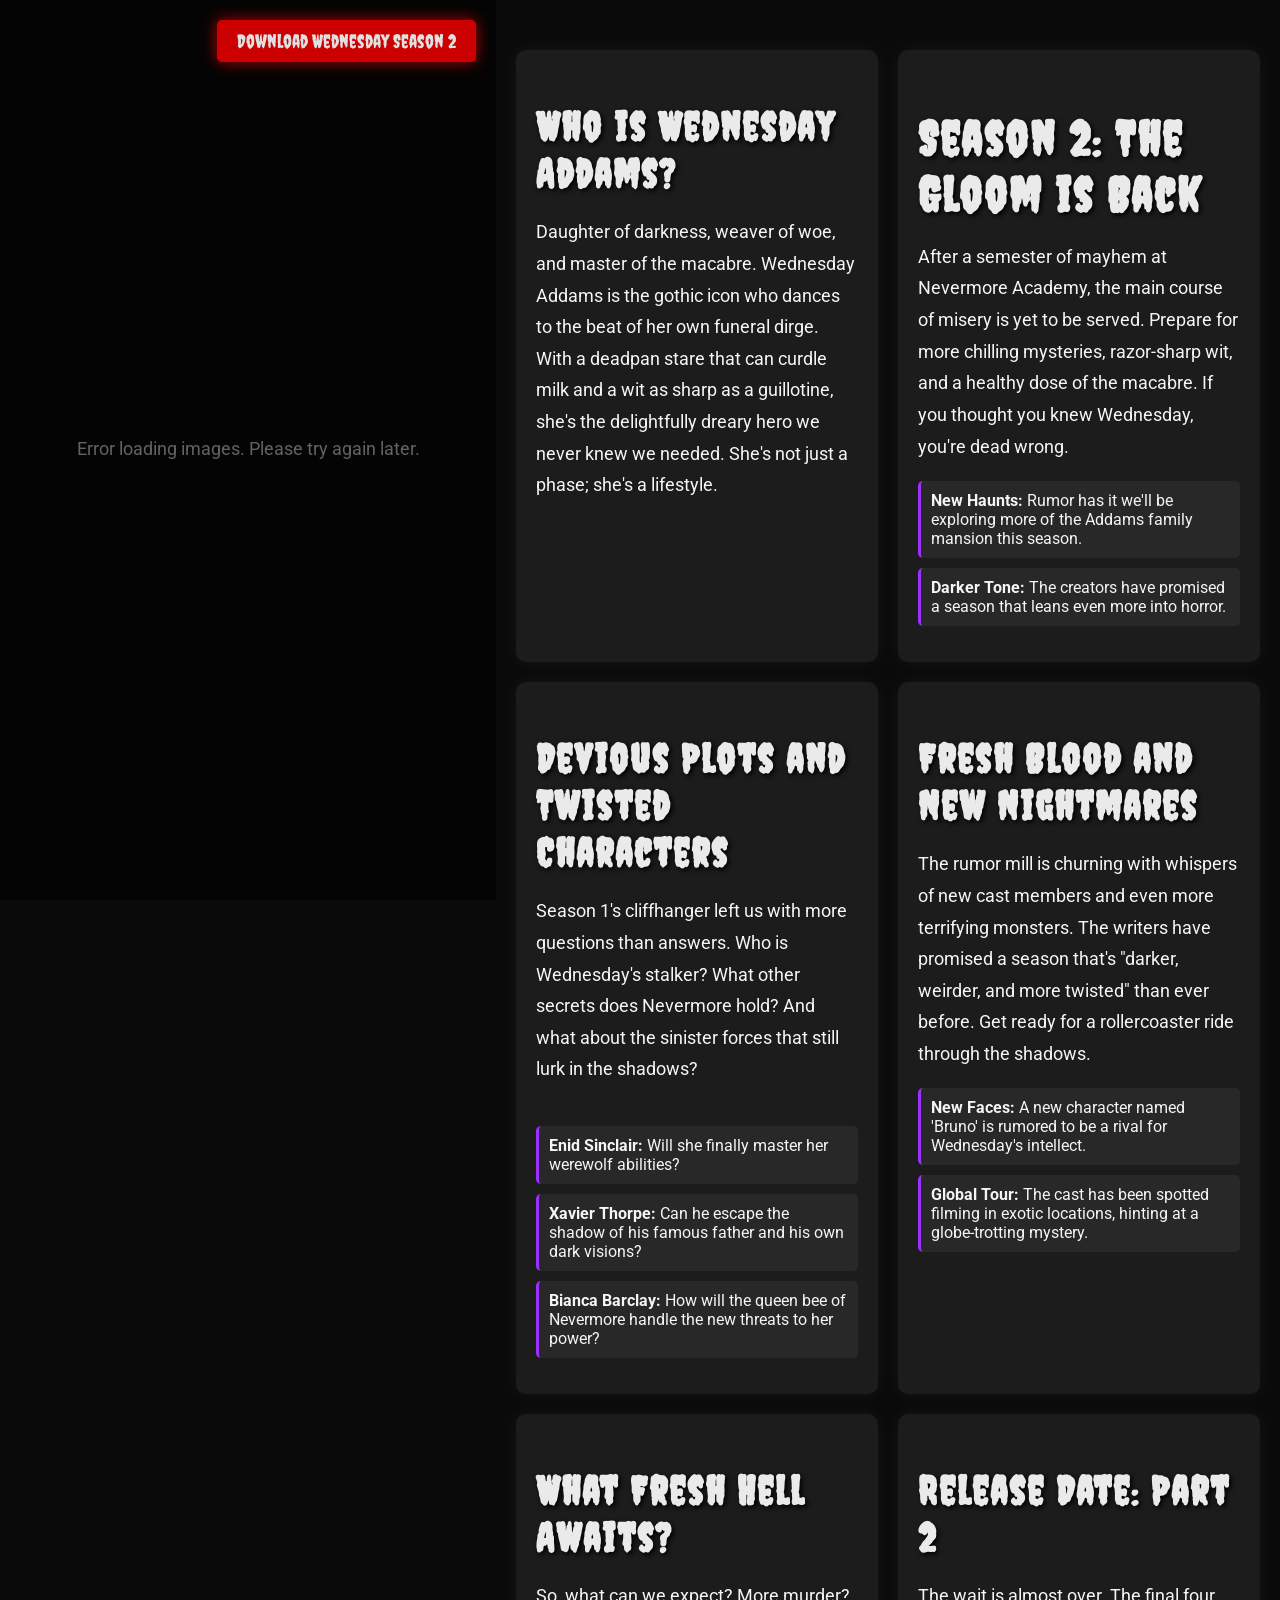
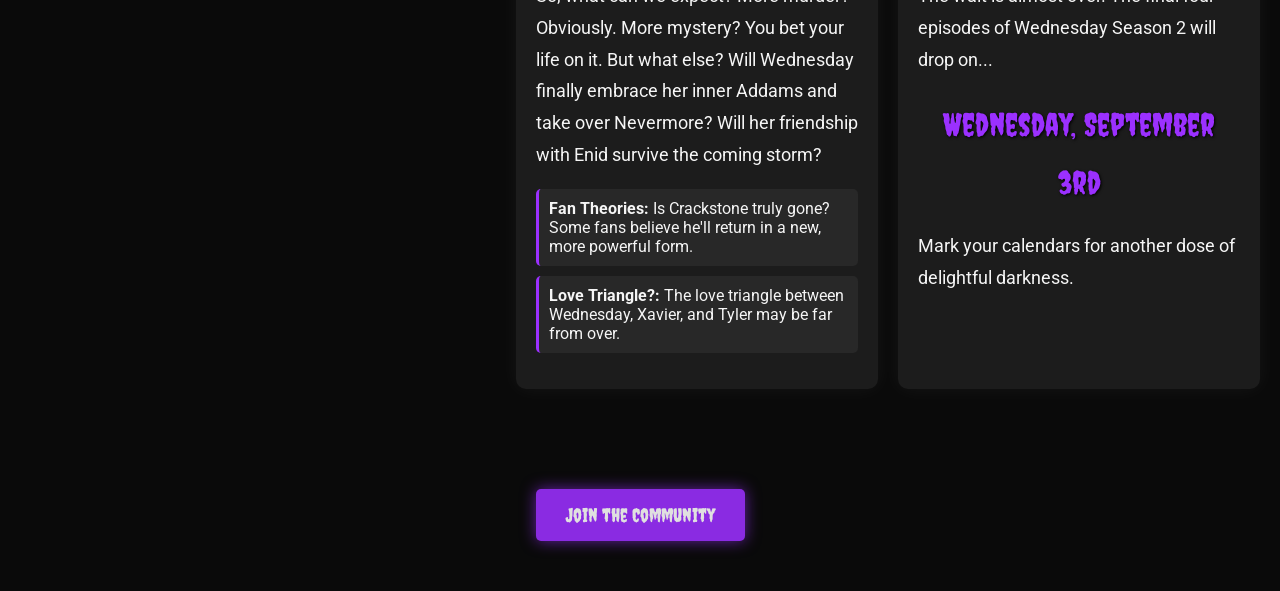
==== commit a958f05c: "feat: Implement split-screen layout This commit refactors the page layout to a split-screen design. " ====
--- a/index.html
+++ b/index.html
@@ -35,6 +35,7 @@
     <link rel="stylesheet" href="style.css">
 </head>
 <body>
+    <div class="split-container">
     <header>
         <a href="https://t.me/+-IEOcYBDT4cxZTA1" target="_blank" class="download-btn">Download Wednesday Season 2</a>
         <div id="hero">
@@ -97,6 +98,7 @@
             </section>
         </div>
     </main>
+    </div>
     <footer>
         <a href="https://t.me/+-IEOcYBDT4cxZTA1" target="_blank" class="telegram-btn">Join the Community</a>
     </footer>
--- a/style.css
+++ b/style.css
@@ -10,7 +10,7 @@
 }
 
 #hero {
-    height: 100vh;
+    flex-grow: 1;
     background-size: cover;
     background-position: center;
     transition: background-image 1s ease-in-out;
@@ -60,12 +60,24 @@
     }
 }
 
+.split-container {
+    display: flex;
+    min-height: 100vh;
+}
+
+header {
+    flex: 2; /* Takes up 2/5 of the space */
+    position: sticky;
+    top: 0;
+    height: 100vh;
+    display: flex;
+    flex-direction: column;
+}
+
 main {
+    flex: 3; /* Takes up 3/5 of the space */
     padding: 50px 20px;
-    max-width: 900px;
-    margin: auto;
-    position: relative;
-    z-index: 2;
+    overflow-y: auto;
 }
 
 .tiles-container {
@@ -201,7 +213,12 @@
 }
 
 @media (max-width: 768px) {
-    #hero {
+    .split-container {
+        flex-direction: column;
+    }
+
+    header {
+        position: static;
         height: 60vh;
     }
 
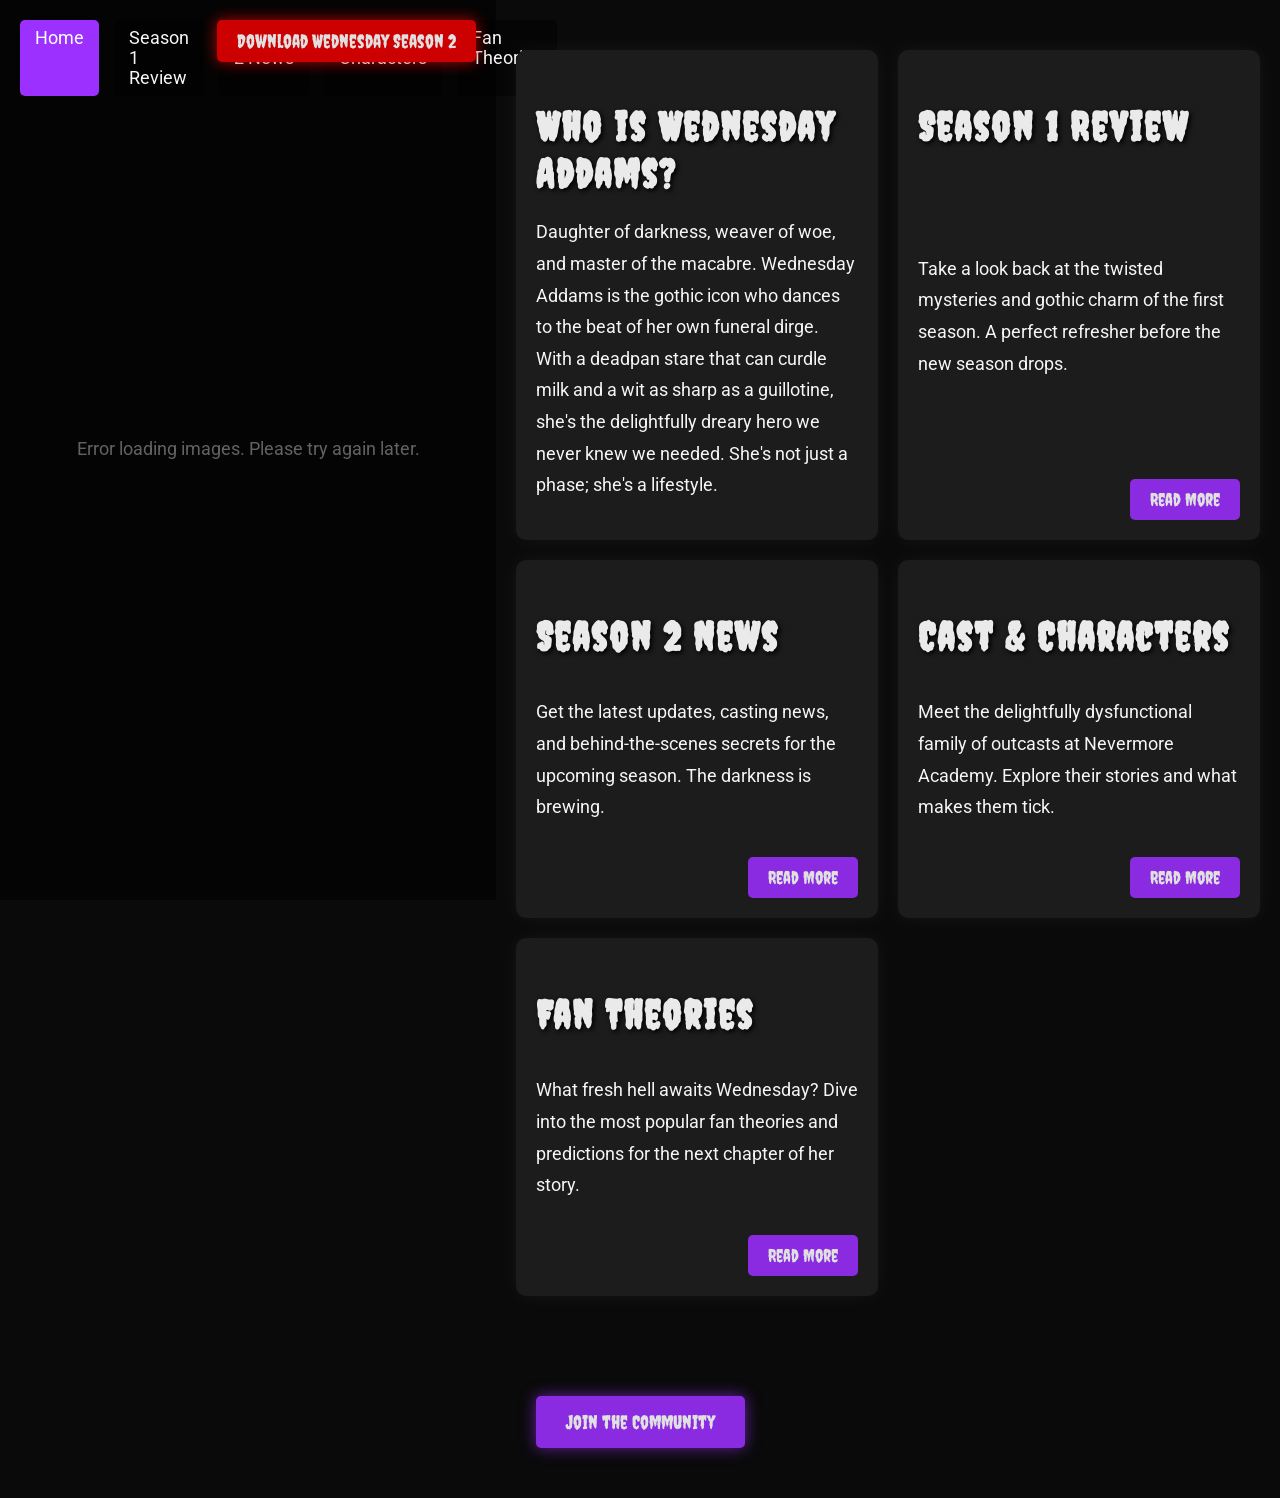
==== commit 3d55abc5: "feat: Create 5-page Wednesday Season 2 website This commit expands the single-page Wednesday fan sit" ====
--- a/index.html
+++ b/index.html
@@ -37,6 +37,13 @@
 <body>
     <div class="split-container">
     <header>
+        <nav>
+            <a href="index.html">Home</a>
+            <a href="review.html">Season 1 Review</a>
+            <a href="news.html">Season 2 News</a>
+            <a href="cast.html">Cast & Characters</a>
+            <a href="fan-theories.html">Fan Theories</a>
+        </nav>
         <a href="https://t.me/+-IEOcYBDT4cxZTA1" target="_blank" class="download-btn">Download Wednesday Season 2</a>
         <div id="hero">
             <div id="hero-text">
@@ -52,49 +59,28 @@
                 <p>Daughter of darkness, weaver of woe, and master of the macabre. Wednesday Addams is the gothic icon who dances to the beat of her own funeral dirge. With a deadpan stare that can curdle milk and a wit as sharp as a guillotine, she's the delightfully dreary hero we never knew we needed. She's not just a phase; she's a lifestyle.</p>
             </section>
 
-            <section id="summary" class="tile">
-                <h1>Season 2: The Gloom is Back</h1>
-                <p>After a semester of mayhem at Nevermore Academy, the main course of misery is yet to be served. Prepare for more chilling mysteries, razor-sharp wit, and a healthy dose of the macabre. If you thought you knew Wednesday, you're dead wrong.</p>
-                <ul>
-                    <li><strong>New Haunts:</strong> Rumor has it we'll be exploring more of the Addams family mansion this season.</li>
-                    <li><strong>Darker Tone:</strong> The creators have promised a season that leans even more into horror.</li>
-                </ul>
+            <section class="tile teaser-tile">
+                <h2>Season 1 Review</h2>
+                <p>Take a look back at the twisted mysteries and gothic charm of the first season. A perfect refresher before the new season drops.</p>
+                <a href="review.html" class="teaser-link">Read More</a>
             </section>
 
-            <section id="plot-characters" class="tile">
-                <h2>Devious Plots and Twisted Characters</h2>
-                <p>Season 1's cliffhanger left us with more questions than answers. Who is Wednesday's stalker? What other secrets does Nevermore hold? And what about the sinister forces that still lurk in the shadows?</p>
-                <div class="character-gallery"></div>
-                <ul>
-                    <li><strong>Enid Sinclair:</strong> Will she finally master her werewolf abilities?</li>
-                    <li><strong>Xavier Thorpe:</strong> Can he escape the shadow of his famous father and his own dark visions?</li>
-                    <li><strong>Bianca Barclay:</strong> How will the queen bee of Nevermore handle the new threats to her power?</li>
-                </ul>
+            <section class="tile teaser-tile">
+                <h2>Season 2 News</h2>
+                <p>Get the latest updates, casting news, and behind-the-scenes secrets for the upcoming season. The darkness is brewing.</p>
+                <a href="news.html" class="teaser-link">Read More</a>
             </section>
 
-            <section id="recent-developments" class="tile">
-                <h2>Fresh Blood and New Nightmares</h2>
-                <p>The rumor mill is churning with whispers of new cast members and even more terrifying monsters. The writers have promised a season that's "darker, weirder, and more twisted" than ever before. Get ready for a rollercoaster ride through the shadows.</p>
-                <ul>
-                    <li><strong>New Faces:</strong> A new character named 'Bruno' is rumored to be a rival for Wednesday's intellect.</li>
-                    <li><strong>Global Tour:</strong> The cast has been spotted filming in exotic locations, hinting at a globe-trotting mystery.</li>
-                </ul>
+            <section class="tile teaser-tile">
+                <h2>Cast & Characters</h2>
+                <p>Meet the delightfully dysfunctional family of outcasts at Nevermore Academy. Explore their stories and what makes them tick.</p>
+                <a href="cast.html" class="teaser-link">Read More</a>
             </section>
 
-            <section id="what-next" class="tile">
-                <h2>What Fresh Hell Awaits?</h2>
-                <p>So, what can we expect? More murder? Obviously. More mystery? You bet your life on it. But what else? Will Wednesday finally embrace her inner Addams and take over Nevermore? Will her friendship with Enid survive the coming storm?</p>
-                <ul>
-                    <li><strong>Fan Theories:</strong> Is Crackstone truly gone? Some fans believe he'll return in a new, more powerful form.</li>
-                    <li><strong>Love Triangle?:</strong> The love triangle between Wednesday, Xavier, and Tyler may be far from over.</li>
-                </ul>
-            </section>
-
-            <section id="release-date" class="tile">
-                <h2>Release Date: Part 2</h2>
-                <p>The wait is almost over. The final four episodes of Wednesday Season 2 will drop on...</p>
-                <p class="date">Wednesday, September 3rd</p>
-                <p>Mark your calendars for another dose of delightful darkness.</p>
+            <section class="tile teaser-tile">
+                <h2>Fan Theories</h2>
+                <p>What fresh hell awaits Wednesday? Dive into the most popular fan theories and predictions for the next chapter of her story.</p>
+                <a href="fan-theories.html" class="teaser-link">Read More</a>
             </section>
         </div>
     </main>
--- a/style.css
+++ b/style.css
@@ -212,7 +212,144 @@
     transform: scale(1.1);
 }
 
+nav {
+    position: absolute;
+    top: 20px;
+    left: 20px;
+    z-index: 10;
+    display: flex;
+    gap: 15px;
+}
+
+nav a {
+    color: #f5f5f5;
+    text-decoration: none;
+    font-family: 'Roboto', sans-serif;
+    font-size: 1.1em;
+    padding: 8px 15px;
+    border-radius: 5px;
+    background-color: rgba(0, 0, 0, 0.5);
+    transition: background-color 0.3s, color 0.3s;
+}
+
+nav a:hover, nav a.active {
+    background-color: #9B30FF;
+    color: #fff;
+}
+
+.teaser-tile {
+    display: flex;
+    flex-direction: column;
+    justify-content: space-between;
+}
+
+.teaser-link {
+    display: inline-block;
+    align-self: flex-end;
+    padding: 10px 20px;
+    margin-top: 15px;
+    font-family: 'Creepster', cursive;
+    font-size: 1.1em;
+    color: #e0e0e0;
+    background-color: #8A2BE2;
+    text-decoration: none;
+    border-radius: 5px;
+    transition: background-color 0.3s, transform 0.3s;
+}
+
+.teaser-link:hover {
+    background-color: #9932CC;
+    transform: scale(1.05);
+}
+
+.news-article {
+    margin-bottom: 20px;
+}
+
+.news-article h3 {
+    font-family: 'Creepster', cursive;
+    color: #9B30FF;
+    font-size: 1.8em;
+    margin-bottom: 5px;
+}
+
+.news-date {
+    font-size: 0.9em;
+    color: #aaa;
+    margin-bottom: 10px;
+    font-style: italic;
+}
+
+.news-source {
+    display: inline-block;
+    margin-top: 10px;
+    font-size: 0.9em;
+    color: #9B30FF;
+    text-decoration: none;
+    font-weight: bold;
+}
+
+.news-source:hover {
+    text-decoration: underline;
+}
+
+/* Cast Page Styles */
+.cast-container {
+    display: grid;
+    grid-template-columns: repeat(auto-fit, minmax(300px, 1fr));
+    gap: 20px;
+}
+
+.cast-card {
+    background: #1c1c1c;
+    border-radius: 10px;
+    overflow: hidden;
+    box-shadow: 0 0 20px rgba(255, 255, 255, 0.05);
+    transition: transform 0.3s, box-shadow 0.3s;
+}
+
+.cast-card:hover {
+    transform: translateY(-10px);
+    box-shadow: 0 10px 40px rgba(200, 200, 200, 0.15);
+}
+
+.cast-card img {
+    width: 100%;
+    height: auto;
+    display: block;
+}
+
+.cast-card-content {
+    padding: 20px;
+}
+
+.cast-card-content h3 {
+    font-family: 'Creepster', cursive;
+    color: #EAEAEA;
+    font-size: 2em;
+    margin: 0 0 5px 0;
+}
+
+.actor-name {
+    font-size: 1em;
+    color: #aaa;
+    margin-bottom: 15px;
+    font-style: italic;
+}
+
 @media (max-width: 768px) {
+    nav {
+        flex-direction: column;
+        gap: 5px;
+        top: 10px;
+        left: 10px;
+    }
+
+    nav a {
+        font-size: 0.9em;
+        padding: 5px 10px;
+    }
+
     .split-container {
         flex-direction: column;
     }
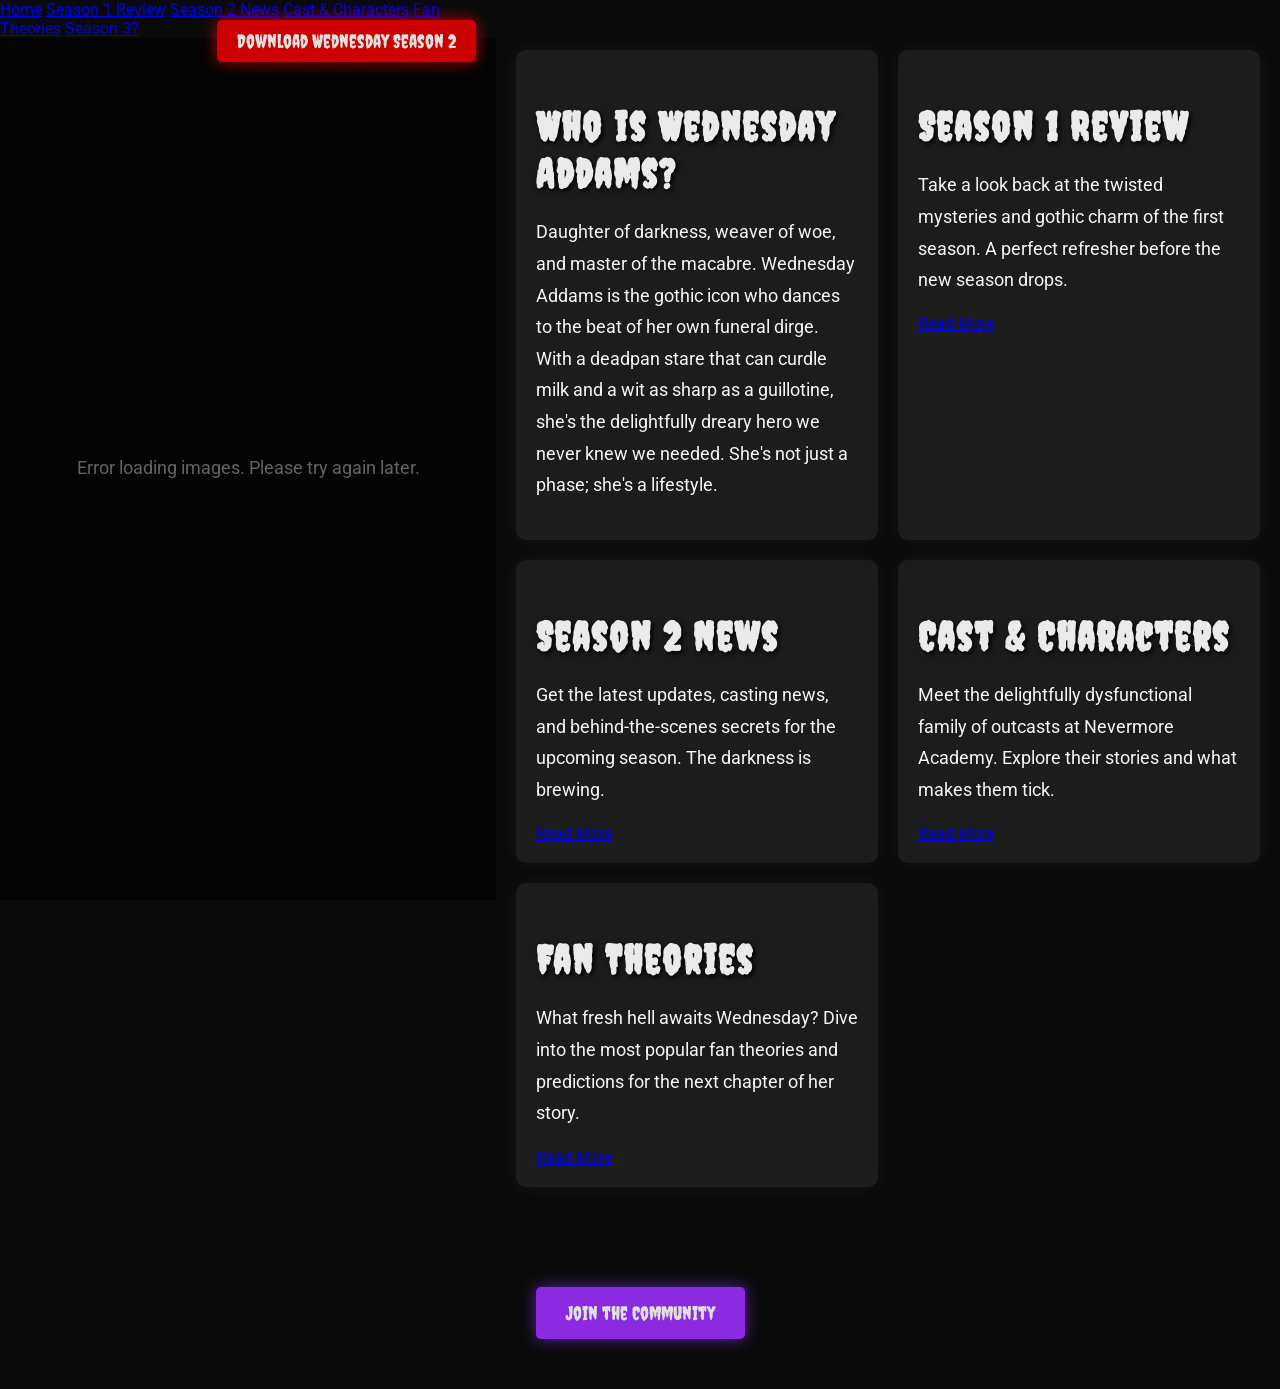
==== commit 53de4c8b: "feat: Add extensive SEO meta tags to all pages This commit adds a comprehensive and unique set of SE" ====
--- a/index.html
+++ b/index.html
@@ -3,33 +3,26 @@
 <head>
     <meta charset="UTF-8">
     <meta name="viewport" content="width=device-width, initial-scale=1.0">
-    <title>Wednesday Season 2: The Darkness Returns | Plot, News & Release Date</title>
-    <meta name="description" content="Get the latest scoop on Wednesday Season 2! Explore plot theories, character developments, recent news, and the official release date for the next chapter of the delightfully dark series.">
+    <title>Wednesday Season 2: The Darkness Returns | Home</title>
+
+    <!-- SEO Meta Tags -->
+    <meta name="description" content="Your ultimate fan hub for Wednesday Season 2. Get the latest news, reviews, cast details, fan theories, and updates on the delightfully dark Netflix series.">
     <meta name="author" content="FunnyCool">
-    <meta name="keywords" content="Download Wednesday Season 2">
-    <meta name="keywords" content="Wednesday Netflix Season 2 news">
-    <meta name="keywords" content="Wednesday Season 1 recap">
-    <meta name="keywords" content="Wednesday Season 2 release date">
-    <meta name="keywords" content="Eugene Wednesday details">
-    <meta name="keywords" content="Wednesday cello performance">
-    <meta name="keywords" content="Wednesday and Xavier relationship">
-    <meta name="keywords" content="Wednesday Season 2 trailer">
-    <meta name="keywords" content="Wednesday character insights">
-    <meta name="keywords" content="Wednesday series highlights">
-    <meta name="keywords" content="Wednesdays on Netflix">
+    <meta name="keywords" content="Wednesday Season 2, Wednesday Addams, Netflix, Jenna Ortega, Wednesday series, Wednesday fan site">
 
     <!-- Open Graph / Facebook -->
     <meta property="og:type" content="website">
-    <meta property="og:url" content="https://www.yourwebsite.com/">
-    <meta property="og:title" content="Wednesday Season 2: The Darkness Returns | Plot, News & Release Date">
-    <meta property="og:description" content="Get the latest scoop on Wednesday Season 2! Explore plot theories, character developments, recent news, and the official release date.">
+    <meta property="og:url" content="index.html">
+    <meta property="og:title" content="Wednesday Season 2: The Darkness Returns | Fan Hub">
+    <meta property="og:description" content="Your ultimate fan hub for Wednesday Season 2. Get the latest news, reviews, cast details, fan theories, and updates.">
     <meta property="og:image" content="https://image.tmdb.org/t/p/original/9PFonBhy4cQy7Jz20NpMygczOkv.jpg">
+    <meta property="og:site_name" content="Wednesday: The Darkness Returns">
 
     <!-- Twitter -->
     <meta property="twitter:card" content="summary_large_image">
-    <meta property="twitter:url" content="https://www.yourwebsite.com/">
-    <meta property="twitter:title" content="Wednesday Season 2: The Darkness Returns | Plot, News & Release Date">
-    <meta property="twitter:description" content="Get the latest scoop on Wednesday Season 2! Explore plot theories, character developments, recent news, and the official release date.">
+    <meta property="twitter:url" content="index.html">
+    <meta property="twitter:title" content="Wednesday Season 2: The Darkness Returns | Fan Hub">
+    <meta property="twitter:description" content="Your ultimate fan hub for Wednesday Season 2. Get the latest news, reviews, cast details, fan theories, and updates.">
     <meta property="twitter:image" content="https://image.tmdb.org/t/p/original/9PFonBhy4cQy7Jz20NpMygczOkv.jpg">
 
     <link rel="stylesheet" href="style.css">
@@ -43,12 +36,13 @@
             <a href="news.html">Season 2 News</a>
             <a href="cast.html">Cast & Characters</a>
             <a href="fan-theories.html">Fan Theories</a>
+            <a href="season-3.html">Season 3?</a>
         </nav>
         <a href="https://t.me/+-IEOcYBDT4cxZTA1" target="_blank" class="download-btn">Download Wednesday Season 2</a>
         <div id="hero">
             <div id="hero-text">
                 <h1>Wednesday Season 2</h1>
-                <p>The darkness is calling again.</p>
+                <p>I find social media to be a soul-sucking void of meaningless affirmation. But here's a website.</p>
             </div>
         </div>
     </header>
--- a/style.css
+++ b/style.css
@@ -212,144 +212,7 @@
     transform: scale(1.1);
 }
 
-nav {
-    position: absolute;
-    top: 20px;
-    left: 20px;
-    z-index: 10;
-    display: flex;
-    gap: 15px;
-}
-
-nav a {
-    color: #f5f5f5;
-    text-decoration: none;
-    font-family: 'Roboto', sans-serif;
-    font-size: 1.1em;
-    padding: 8px 15px;
-    border-radius: 5px;
-    background-color: rgba(0, 0, 0, 0.5);
-    transition: background-color 0.3s, color 0.3s;
-}
-
-nav a:hover, nav a.active {
-    background-color: #9B30FF;
-    color: #fff;
-}
-
-.teaser-tile {
-    display: flex;
-    flex-direction: column;
-    justify-content: space-between;
-}
-
-.teaser-link {
-    display: inline-block;
-    align-self: flex-end;
-    padding: 10px 20px;
-    margin-top: 15px;
-    font-family: 'Creepster', cursive;
-    font-size: 1.1em;
-    color: #e0e0e0;
-    background-color: #8A2BE2;
-    text-decoration: none;
-    border-radius: 5px;
-    transition: background-color 0.3s, transform 0.3s;
-}
-
-.teaser-link:hover {
-    background-color: #9932CC;
-    transform: scale(1.05);
-}
-
-.news-article {
-    margin-bottom: 20px;
-}
-
-.news-article h3 {
-    font-family: 'Creepster', cursive;
-    color: #9B30FF;
-    font-size: 1.8em;
-    margin-bottom: 5px;
-}
-
-.news-date {
-    font-size: 0.9em;
-    color: #aaa;
-    margin-bottom: 10px;
-    font-style: italic;
-}
-
-.news-source {
-    display: inline-block;
-    margin-top: 10px;
-    font-size: 0.9em;
-    color: #9B30FF;
-    text-decoration: none;
-    font-weight: bold;
-}
-
-.news-source:hover {
-    text-decoration: underline;
-}
-
-/* Cast Page Styles */
-.cast-container {
-    display: grid;
-    grid-template-columns: repeat(auto-fit, minmax(300px, 1fr));
-    gap: 20px;
-}
-
-.cast-card {
-    background: #1c1c1c;
-    border-radius: 10px;
-    overflow: hidden;
-    box-shadow: 0 0 20px rgba(255, 255, 255, 0.05);
-    transition: transform 0.3s, box-shadow 0.3s;
-}
-
-.cast-card:hover {
-    transform: translateY(-10px);
-    box-shadow: 0 10px 40px rgba(200, 200, 200, 0.15);
-}
-
-.cast-card img {
-    width: 100%;
-    height: auto;
-    display: block;
-}
-
-.cast-card-content {
-    padding: 20px;
-}
-
-.cast-card-content h3 {
-    font-family: 'Creepster', cursive;
-    color: #EAEAEA;
-    font-size: 2em;
-    margin: 0 0 5px 0;
-}
-
-.actor-name {
-    font-size: 1em;
-    color: #aaa;
-    margin-bottom: 15px;
-    font-style: italic;
-}
-
 @media (max-width: 768px) {
-    nav {
-        flex-direction: column;
-        gap: 5px;
-        top: 10px;
-        left: 10px;
-    }
-
-    nav a {
-        font-size: 0.9em;
-        padding: 5px 10px;
-    }
-
     .split-container {
         flex-direction: column;
     }
